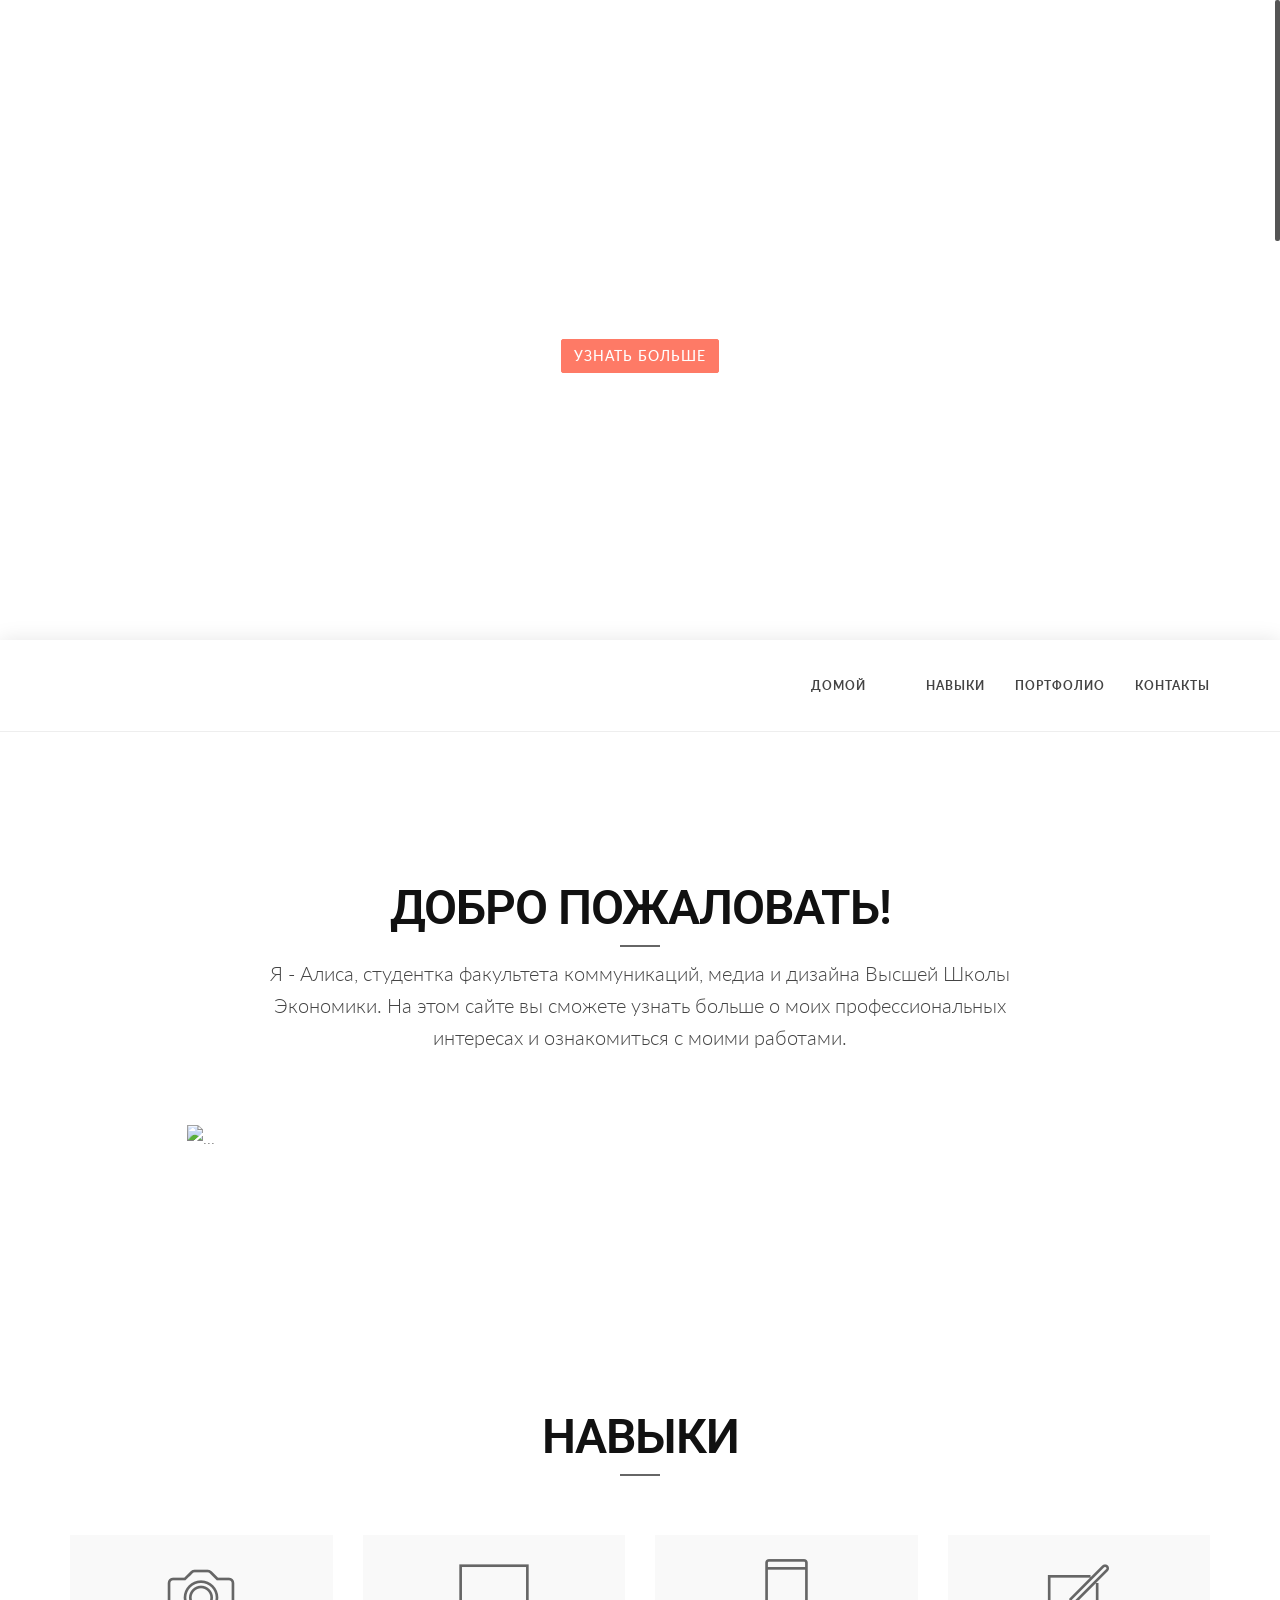
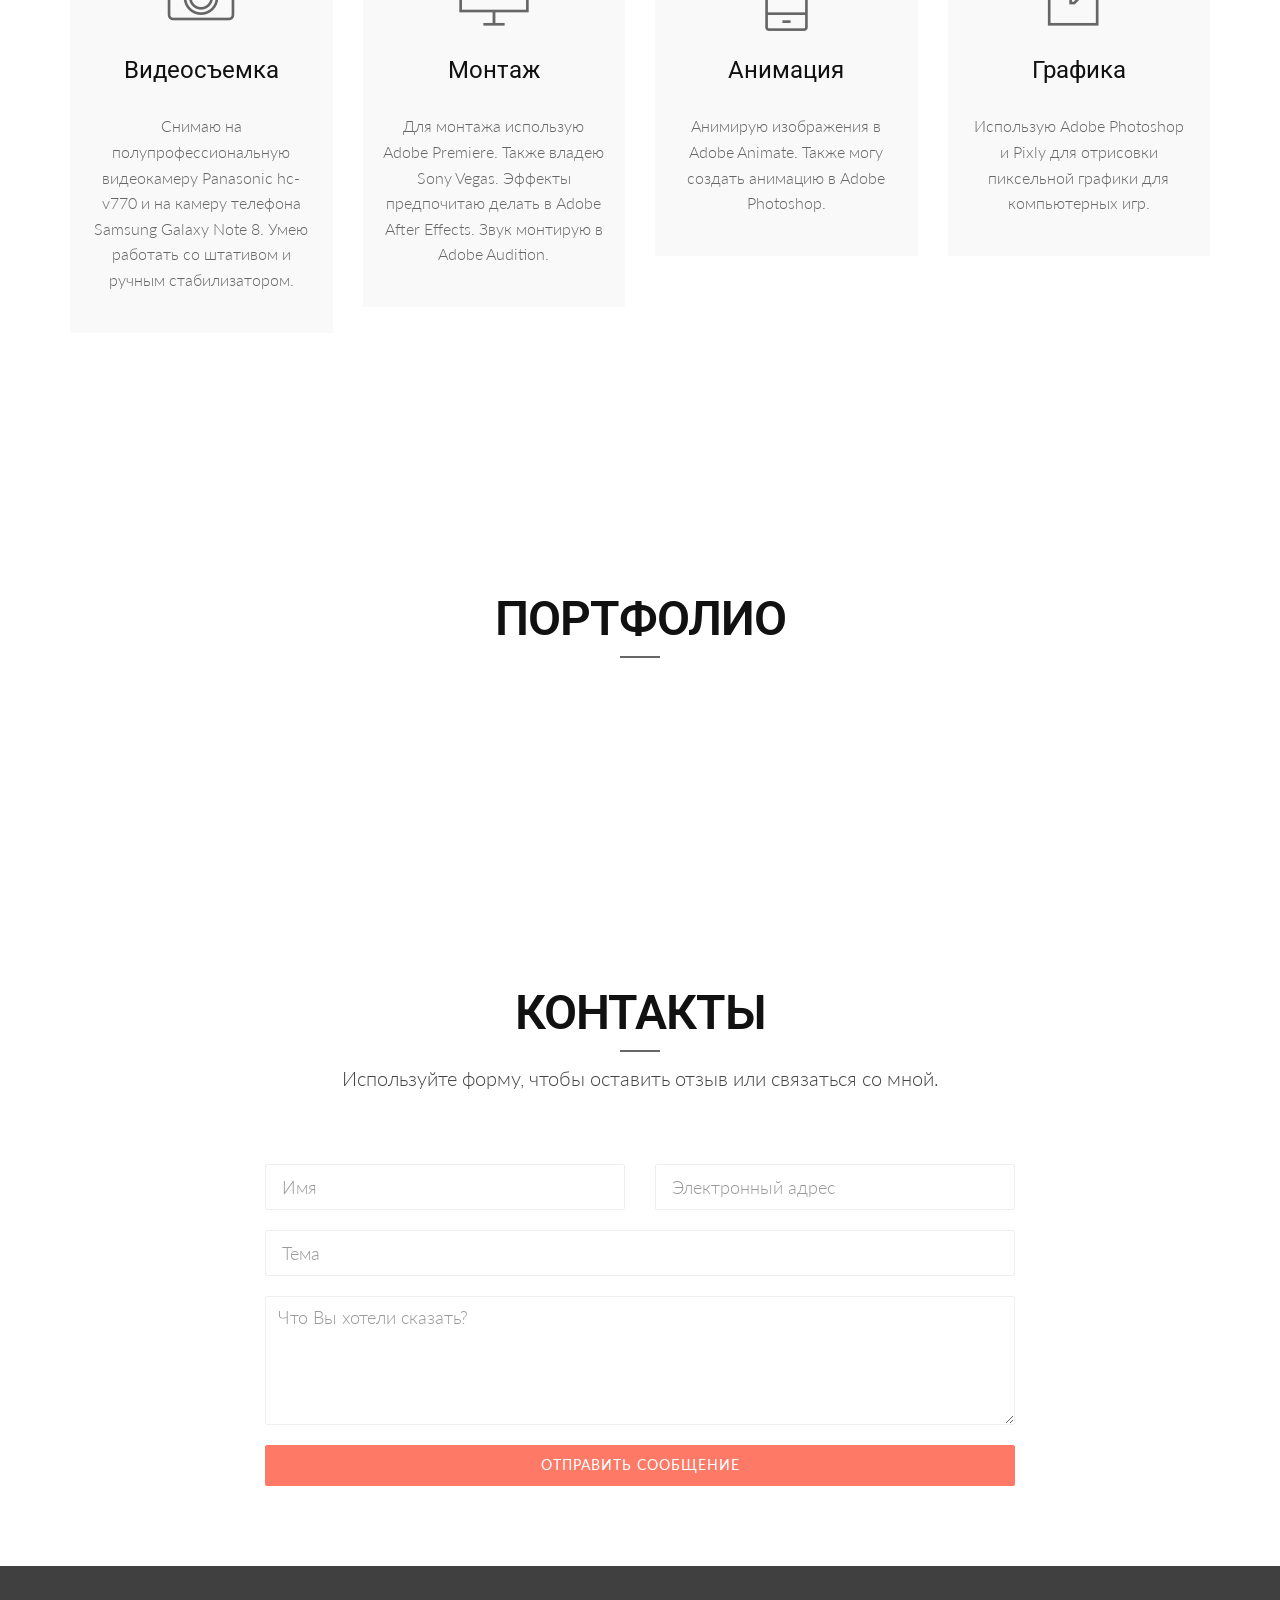
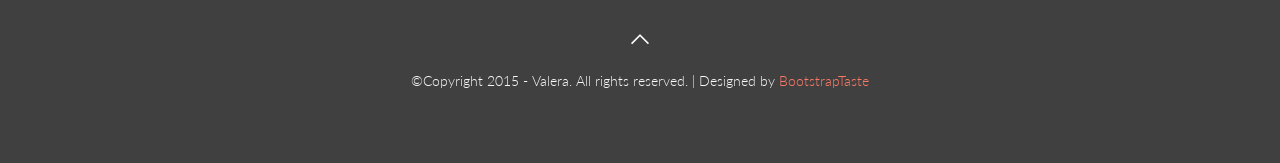
==== index.html @ 59296959 "upd7/2" ====
<!DOCTYPE html>
<html lang="en">

<head>
    <meta charset="utf-8">
    <meta name="viewport" content="width=device-width, initial-scale=1.0">
    <meta name="description" content="">
    <meta name="author" content="">

    <title>Визитка</title>

    <!-- css -->
    <link href="css/bootstrap.min.css" rel="stylesheet" type="text/css">
    <link href="font-awesome/css/font-awesome.min.css" rel="stylesheet" type="text/css" />
	<link href="css/nivo-lightbox.css" rel="stylesheet" />
	<link href="css/nivo-lightbox-theme/default/default.css" rel="stylesheet" type="text/css" />
	<link href="css/owl.carousel.css" rel="stylesheet" media="screen" />
    <link href="css/owl.theme.css" rel="stylesheet" media="screen" />
	<link href="css/flexslider.css" rel="stylesheet" />
	<link href="css/animate.css" rel="stylesheet" />
    <link href="css/style.css" rel="stylesheet">
	<link href="color/default.css" rel="stylesheet">

</head>

<body id="page-top" data-spy="scroll" data-target=".navbar-custom">

    <!-- page loader -->
    <div id="page-loader">
      <div class="loader">
        <div class="spinner">
          <div class="spinner-container con1">
            <div class="circle1"></div>
            <div class="circle2"></div>
            <div class="circle3"></div>
            <div class="circle4"></div>
          </div>
          <div class="spinner-container con2">
            <div class="circle1"></div>
            <div class="circle2"></div>
            <div class="circle3"></div>
            <div class="circle4"></div>
          </div>
          <div class="spinner-container con3">
            <div class="circle1"></div>
            <div class="circle2"></div>
            <div class="circle3"></div>
            <div class="circle4"></div>
          </div>
        </div>
      </div>
    </div>
    <!-- /page loader -->

	<!-- Section: home video -->
    <section id="intro" class="home-video text-light">
		<div class="home-video-wrapper">

		<div class="homevideo-container">
     <div id="P1" class="bg-player" style="display:block; margin: auto; background: rgba(0,0,0,0.5)" data-property="{videoURL:'http://youtu.be/lUDGs4J2K80',containment:'.homevideo-container', quality: 'hd720', showControls: false, autoPlay:true, mute:true, startAt:0, opacity:1}"></div>
		</div>
		<div class="overlay">
			<div class="text-center video-caption">
				<div class="wow bounceInDown" data-wow-offset="0" data-wow-delay="0.8s">
					<h1 class="big-heading font-light"><span id="js-rotating">Съемка видео, Монтаж и спецэффекты, Анимация, Пиксельная графика</span></h1>
				</div>
				<div class="wow bounceInUp" data-wow-offset="0" data-wow-delay="1s">
					<div class="margintop-30">
						<a href="#about" class="btn btn-skin" id="btn-scroll">Узнать больше</a>
					</div>
				</div>
			</div>
		</div>
		</div>
    </section>
	<!-- /Section: intro -->


    <!-- Navigation -->
    <div id="navigation">
        <nav class="navbar navbar-custom" role="navigation">
                              <div class="container">
                                    <div class="row">
                                          <div class="col-md-2 mob-logo">
                                                <div class="row">
                                                      <div class="site-logo">
                                                            <a href="index.html"><img width="100" src="https://psv4.userapi.com/c848224/u38265716/docs/d15/8ea36696bc97/4_Color_Logo_CB_1.png" alt="" /></a><!-- Лого не мое-->
                                                      </div>
                                                </div>
                                          </div>


                                          <div class="col-md-10 mob-menu">
                                                <div class="row">
                                                      <!-- Brand and toggle get grouped for better mobile display -->
                                          <div class="navbar-header">
                                                <button type="button" class="navbar-toggle" data-toggle="collapse" data-target="#menu">
                                                <i class="fa fa-bars"></i>
                                                </button>
                                          </div>
                                                      <!-- Collect the nav links, forms, and other content for toggling -->
                                                      <div class="collapse navbar-collapse" id="menu">
                                                            <ul class="nav navbar-nav navbar-right">
                                                                  <li class="active"><a href="#intro">Домой</a></li>
                                                                  <li><a href="#about"></a></li>
																   <li><a href="#service">Навыки</a></li>
                                                                  <li><a href="#works">Портфолио</a></li>

                                                                  <li><a href="#contact">Контакты</a></li>
																  <li class="dropdown nav-toggle">
                                                                      <!-- Доп меню, может понадобиться позже для разделов типа блога или отзывов. оставлю.
                                                                       <a href="#" class="dropdown-toggle" data-toggle="dropdown">Дальше<b class="caret"></b></a>
                                                                        <ul class="dropdown-menu">
                                                                              <li><a class="external" href="#">Sub menu</a></li>
                                                                               <li><a class="external" href="#">Sub menu</a></li> -->
                                                                        </ul>
                                                                  </li>
                                                            </ul>
                                                      </div>
                                                      <!-- /.Navbar-collapse -->
                                                </div>
                                          </div>
                                    </div>
                              </div>
                              <!-- /.container -->
                        </nav>
    </div>
    <!-- /Navigation -->

	<!-- Section: about -->
    <section id="about" class="home-section color-dark bg-white">
		<div class="container marginbot-50">
			<div class="row">
				<div class="col-lg-8 col-lg-offset-2">
					<div class="wow flipInY" data-wow-offset="0" data-wow-delay="0.4s">
					<div class="section-heading text-center">
					<h2 class="h-bold">Добро пожаловать!</h2>
					<div class="divider-header"></div>
					<p>Я - Алиса, студентка факультета коммуникаций, медиа и дизайна Высшей Школы Экономики. На этом сайте вы сможете узнать больше о моих профессиональных интересах и ознакомиться с моими работами.</p>
					</div>
					</div>
				</div>
			</div>

		</div>

		<div class="text-center">
		<div class="container">


        <div class="row">
			<div class="col-xs-6 col-sm-3 col-md-3">
				<div class="team-wrapper-big wow bounceInUp" data-wow-delay="0.8s">
                        <div class="team-wrapper-overlay">
                          <h5>Алиса Коркина</h5>
                          <p>Я - в социальных сетях.</p> <!--Пофиксить соцсети - инст, вк? -->
                          <div class="social-icons">
								<ul class="team-social">
									<li class="social-facebook"><a href="https://www.facebook.com/alyskor"><i class="fa fa-facebook"></i></a></li>
									<!-- <li class="social-twitter"><a href="#"><i class="fa fa-twitter"></i></a></li>
									<li class="social-google"><a href="#"><i class="fa fa-google-plus"></i></a></li> -->
								</ul>
                          </div>
                        </div> <!-- Фотка не по центру -->
                        <img src="https://pp.userapi.com/c845016/v845016375/f9caa/xH5eEhSjaFo.jpg" alt="..." />
                </div>
            </div>
        </div>
		</div>
		</div>
	</section>
	<!-- /Section: about -->

	<!-- Section: parallax 1 -->
	<!--<section id="parallax1" class="home-section parallax text-light" data-stellar-background-ratio="0.5">
           <div class="container">
				<div class="row">
					<div class="col-md-12">
						<div class="text-center">
						<h2 class="big-heading highlight-dark wow bounceInDown" data-wow-delay="0.2s">Талант развивается из чувства любви к делу, возможно даже, что талант — в сущности его — и есть любовь к делу, к процессу работы.</h2>
						</div>
					</div>
				</div>
            </div>
	</section>-->

	<!-- Section: services -->
    <section id="service" class="home-section color-dark bg-white">
		<div class="container marginbot-50">
			<div class="row">
				<div class="col-lg-8 col-lg-offset-2">
					<div class="wow flipInY" data-wow-offset="0" data-wow-delay="0.4s">
					<div class="section-heading text-center">
					<h2 class="h-bold">Навыки</h2>
					<div class="divider-header"></div>
  					</div>
					</div>
				</div>
			</div>

		</div>

		<div class="text-center">
		<div class="container">

        <div class="row">
          <div class="col-xs-6 col-sm-3 col-md-3">
    				<div class="wow fadeInUp" data-wow-delay="0.2s">
                    <div class="service-box">
    					<div class="service-icon">
    						<span class="pe-7s-camera pe-5x"></span>
    					</div>
    					<div class="service-desc">
    						<h5>Видеосъемка</h5>
    						<p>
    						Снимаю на полупрофессиональную видеокамеру Panasonic hc-v770 и на камеру телефона Samsung Galaxy Note 8. Умею работать со штативом и ручным стабилизатором.
    						</p>

    					</div>
                    </div>
    				</div>
                </div>
            <div class="col-xs-6 col-sm-3 col-md-3">
				<div class="wow fadeInLeft" data-wow-delay="0.2s">
                <div class="service-box">
					<div class="service-icon">
						<span class="pe-7s-monitor pe-5x"></span>
					</div>
					<div class="service-desc">
						<h5>Монтаж</h5>
						<p>
						Для монтажа использую Adobe Premiere. Также владею Sony Vegas. Эффекты предпочитаю делать в Adobe After Effects. Звук монтирую в Adobe Audition.
						</p>
					</div>
                </div>
				</div>
            </div>
            <div class="col-xs-6 col-sm-3 col-md-3">
      				<div class="wow fadeInRight" data-wow-delay="0.2s">
                      <div class="service-box">
      					<div class="service-icon">
      						<span class="pe-7s-phone pe-5x"></span>
      					</div>
      					<div class="service-desc">
      						<h5>Анимация</h5>
      						<p>
      						Анимирую изображения в Adobe Animate. Также могу создать анимацию в Adobe Photoshop.
      						</p>
      					</div>
                      </div>
      				</div>
                  </div>
						<div class="col-xs-6 col-sm-3 col-md-3">
				<div class="wow fadeInUp" data-wow-delay="0.2s">
                <div class="service-box">
					<div class="service-icon">
						<span class="pe-7s-note pe-5x"></span>
					</div>
					<div class="service-desc">
						<h5>Графика</h5>
						<p>
						Использую Adobe Photoshop и Pixly для отрисовки пиксельной графики для компьютерных игр.
						</p>
					</div>
                </div>
				</div>
            </div>
        </div>
		</div>
		</div>
	</section>
	<!-- /Section: services -->

	<!-- Section: parallax 2 мб вставить сюда что-то позже -->


	<!-- Section: works -->
    <section id="works" class="home-section color-dark text-center bg-white">
		<div class="container marginbot-50">
			<div class="row">
				<div class="col-lg-8 col-lg-offset-2">
					<div class="wow flipInY" data-wow-offset="0" data-wow-delay="0.4s">
					<div class="section-heading text-center">
					<h2 class="h-bold">Портфолио</h2>
					<div class="divider-header"></div>
					<p></p>

          <!-- 1. Link to jQuery (1.8 or later), -->
          <script src="http://ajax.googleapis.com/ajax/libs/jquery/1.11.1/jquery.min.js"></script> <!-- 33 KB -->

          <!-- fotorama.css & fotorama.js. -->
          <link  href="http://cdnjs.cloudflare.com/ajax/libs/fotorama/4.6.4/fotorama.css" rel="stylesheet"> <!-- 3 KB -->
          <script src="http://cdnjs.cloudflare.com/ajax/libs/fotorama/4.6.4/fotorama.js"></script> <!-- 16 KB -->

          <!-- 2. Add images to <div class="fotorama"></div>. -->
          <div class="fotorama">
            <a href="https://youtu.be/UxPpxDxh7RY">
              <a href="https://youtu.be/HlWvCeTSdu4">
          </div>

					</div>
					</div>
				</div>
			</div>

		</div>

		<!--<div class="container">
			<div class="row">
                <div class="col-sm-12 col-md-12 col-lg-12" >
					<div class="wow bounceInUp" data-wow-delay="0.4s">
                    <div id="owl-works" class="owl-carousel">
                        <div class="item"><a href="img/works/1.jpg" title="This is an image title" data-lightbox-gallery="gallery1" data-lightbox-hidpi="img/works/1@2x.jpg"><img src="img/works/1.jpg" class="img-responsive" alt="img"></a></div>
                        <div class="item"><a href="img/works/2.jpg" title="This is an image title" data-lightbox-gallery="gallery1" data-lightbox-hidpi="img/works/2@2x.jpg"><img src="img/works/2.jpg" class="img-responsive " alt="img"></a></div>
                        <div class="item"><a href="img/works/3.jpg" title="This is an image title" data-lightbox-gallery="gallery1" data-lightbox-hidpi="img/works/3@2x.jpg"><img src="img/works/3.jpg" class="img-responsive " alt="img"></a></div>
                        <div class="item"><a href="img/works/4.jpg" title="This is an image title" data-lightbox-gallery="gallery1" data-lightbox-hidpi="img/works/4@2x.jpg"><img src="img/works/4.jpg" class="img-responsive " alt="img"></a></div>
                        <div class="item"><a href="img/works/5.jpg" title="This is an image title" data-lightbox-gallery="gallery1" data-lightbox-hidpi="img/works/5@2x.jpg"><img src="img/works/5.jpg" class="img-responsive " alt="img"></a></div>
                        <div class="item"><a href="img/works/6.jpg" title="This is an image title" data-lightbox-gallery="gallery1" data-lightbox-hidpi="img/works/6@2x.jpg"><img src="img/works/6.jpg" class="img-responsive " alt="img"></a></div>
                        <div class="item"><a href="img/works/7.jpg" title="This is an image title" data-lightbox-gallery="gallery1" data-lightbox-hidpi="img/works/7@2x.jpg"><img src="img/works/7.jpg" class="img-responsive " alt="img"></a></div>
                        <div class="item"><a href="img/works/8.jpg" title="This is an image title" data-lightbox-gallery="gallery1" data-lightbox-hidpi="img/works/8@2x.jpg"><img src="img/works/8.jpg" class="img-responsive " alt="img"></a></div>
                    </div>
					</div>
                </div>
            </div>
		</div>-->

	</section>
	<!-- /Section: works -->

	<!-- Section: parallax 3 -->


	<!-- Section: contact -->
    <section id="contact" class="home-section nopadd-bot color-dark bg-white text-center">
		<div class="container marginbot-50">
			<div class="row">
				<div class="col-lg-8 col-lg-offset-2">
					<div class="wow flipInY" data-wow-offset="0" data-wow-delay="0.4s">
					<div class="section-heading text-center">
					<h2 class="h-bold">Контакты</h2>
					<div class="divider-header"></div>
					<p>Используйте форму, чтобы оставить отзыв или связаться со мной.</p>
					</div>
					</div>
				</div>
			</div>

		</div>

		<div class="container">

			<div class="row marginbot-80">
				<div class="col-md-8 col-md-offset-2">
						<form id="contact-form" class="wow bounceInUp" data-wow-offset="10" data-wow-delay="0.2s">
						<div class="row marginbot-20">
							<div class="col-md-6 xs-marginbot-20">
								<input type="text" class="form-control input-lg" id="name" placeholder="Имя" required="required" />
							</div>
							<div class="col-md-6">
								<input type="email" class="form-control input-lg" id="email" placeholder="Электронный адрес" required="required" />
							</div>
						</div>
						<div class="row">
							<div class="col-md-12">
								<div class="form-group">
										<input type="text" class="form-control input-lg" id="subject" placeholder="Тема" required="required" />
								</div>
								<div class="form-group">
									<textarea name="message" id="message" class="form-control" rows="4" cols="25" required="required"
										placeholder="Что Вы хотели сказать?"></textarea>
								</div>
								<button type="submit" class="btn btn-skin btn-lg btn-block" id="btnContactUs">
									Отправить сообщение</button>
							</div>
						</div>
						</form>
				</div>
			</div>


		</div>
	</section>
	<!-- /Section: contact -->


	<footer>
		<div class="container">
			<div class="row">
				<div class="col-md-6 col-md-offset-3">

					<div class="text-center">
						<a href="#intro" class="totop"><i class="pe-7s-angle-up pe-3x"></i></a>


						<p>&copy;Copyright 2015 - Valera. All rights reserved.  | Designed by <a href="http://bootstraptaste.com">BootstrapTaste</a></p>
                        <!--
                            All links in the footer should remain intact.
                            Licenseing information is available at: http://bootstraptaste.com/license/
                            You can buy this theme without footer links online at: http://bootstraptaste.com/buy/?theme=Valera
                        -->
					</div>
				</div>
			</div>
		</div>
	</footer>

    <!-- Core JavaScript Files -->
    <script src="js/jquery.min.js"></script>
    <script src="js/bootstrap.min.js"></script>
	<script src="http://maps.google.com/maps/api/js?sensor=false"></script>
	<script src="js/jquery.sticky.js"></script>
	<script src="js/slippry.min.js"></script>
	<script src="js/jquery.flexslider-min.js"></script>
	<script src="js/morphext.min.js"></script>
	<script src="js/gmap.js"></script>
	<script src="js/jquery.mb.YTPlayer.js"></script>
    <script src="js/jquery.easing.min.js"></script>
	<script src="js/jquery.scrollTo.js"></script>
	<script src="js/jquery.appear.js"></script>
	<script src="js/stellar.js"></script>
	<script src="js/wow.min.js"></script>
	<script src="js/owl.carousel.min.js"></script>
	<script src="js/nivo-lightbox.min.js"></script>
	<script src="js/jquery.nicescroll.min.js"></script>
    <script src="js/custom.js"></script>
</body>

</html>
---- css/nivo-lightbox-theme/default/default.css ----
/*
 * Nivo Lightbox Default Theme v1.0
 * http://dev7studios.com/nivo-lightbox
 *
 * Copyright 2013, Dev7studios
 * Free to use and abuse under the MIT license.
 * http://www.opensource.org/licenses/mit-license.php
 */
 
.nivo-lightbox-theme-default.nivo-lightbox-overlay { 
	background: #666;
	background: rgba(0,0,0,0.6); 
}
.nivo-lightbox-theme-default .nivo-lightbox-content.nivo-lightbox-loading { background: url(loading.gif) no-repeat 50% 50%; }

.nivo-lightbox-theme-default .nivo-lightbox-nav {
	top: 10%;
	width: 8%;
	height: 80%;
	text-indent: -9999px;
	background-repeat: no-repeat;
	background-position: 50% 50%;
	opacity: 0.5;
}
.nivo-lightbox-theme-default .nivo-lightbox-nav:hover { 
	opacity: 1; 
	background-color: rgba(0,0,0,0.5);
}
.nivo-lightbox-theme-default .nivo-lightbox-prev { 
	background-image: url(prev.png); 
	border-radius: 0 3px 3px 0;
}
.nivo-lightbox-theme-default .nivo-lightbox-next { 
	background-image: url(next.png); 
	border-radius: 3px 0 0 3px;
}

.nivo-lightbox-theme-default .nivo-lightbox-close {
	display: block;
	background: url(close.png) no-repeat 5px 5px;
	width: 16px;
	height: 16px;
	text-indent: -9999px;
	padding: 5px;
	opacity: 0.5;
}
.nivo-lightbox-theme-default .nivo-lightbox-close:hover { opacity: 1; }

.nivo-lightbox-theme-default .nivo-lightbox-title-wrap { bottom: -7%; }
.nivo-lightbox-theme-default .nivo-lightbox-title {
	font: 14px/20px 'Helvetica Neue', Helvetica, Arial, sans-serif;
	font-style: normal;
	font-weight: normal;
	background: #000;
	color: #fff;
	padding: 7px 15px;
	border-radius: 30px;
}

.nivo-lightbox-theme-default .nivo-lightbox-image img {
	background: #fff;
	-webkit-box-shadow: 0px 1px 1px rgba(0,0,0,0.4);
	   -moz-box-shadow: 0px 1px 1px rgba(0,0,0,0.4);
	        box-shadow: 0px 1px 1px rgba(0,0,0,0.4);
}
.nivo-lightbox-theme-default .nivo-lightbox-ajax,
.nivo-lightbox-theme-default .nivo-lightbox-inline {
	background: #fff;
	padding: 40px;
	-webkit-box-shadow: 0px 1px 1px rgba(0,0,0,0.4);
	   -moz-box-shadow: 0px 1px 1px rgba(0,0,0,0.4);
	        box-shadow: 0px 1px 1px rgba(0,0,0,0.4);
}

@media (-webkit-min-device-pixel-ratio: 1.3),
       (-o-min-device-pixel-ratio: 2.6/2),
       (min--moz-device-pixel-ratio: 1.3),
       (min-device-pixel-ratio: 1.3),
       (min-resolution: 1.3dppx) {

	.nivo-lightbox-theme-default .nivo-lightbox-content.nivo-lightbox-loading { 
		background-image: url(loading@2x.gif); 
		background-size: 32px 32px;
	}
	.nivo-lightbox-theme-default .nivo-lightbox-prev { 
		background-image: url(prev@2x.png); 
		background-size: 48px 48px;
	}
	.nivo-lightbox-theme-default .nivo-lightbox-next { 
		background-image: url(next@2x.png); 
		background-size: 48px 48px;
	}
	.nivo-lightbox-theme-default .nivo-lightbox-close { 
		background-image: url(close@2x.png); 
		background-size: 16px 16px;
	}
	
}
---- css/style.css ----
/*
 Valera Bootstrap theme by BootstrapTaste.com
 Theme URI: http://bootstraptaste.com/valera-free-bootstrap-theme/
 Author: BootstrapTaste
 Author URI: http://bootstraptaste.com
 */

/* ==== Google font ==== */
@import url(http://fonts.googleapis.com/css?family=Roboto:400,300,700,900);
@import url('http://fonts.googleapis.com/css?family=Lato:100,300,400,700,900,100italic,300italic,400italic,700italic,900italic');
/* --- pe-icon-7-stroke --- */
@import url('pe-icon-7-stroke.css');
@import url('helper.css');


body {
    width: 100%;
    height: 100%;
    font-family: 'Lato',sans-serif;
	font-weight: 300;
    color: #666;
    background-color: #fff;
	font-size: 16px;
    line-height: 1.6em;
}

html {
    width: 100%;
    height: 100%;
}

h1 {
	font-size: 38px;
}
h2 {
	font-size: 36px;
}
h3 {
	font-size: 32px;
}
h4 {
	font-size: 28px;
}
h5 {
	font-size: 24px;
}
h6 {
	font-size: 20px;
}

h1,
h2,
h3,
h4,
h5,
h6 {
    margin: 0 0 30px;
    font-family: 'Roboto', sans-serif;
    font-weight: 400;
	color: #111;
}

h1.h-xlight,h2.h-xlight,h3.h-xlight ,h4.h-xlight ,h5.h-xlight ,h6.h-xlight  {
	font-weight: 200;
}

h1.h-light,h2.h-light,h3.h-light ,h4.h-light ,h5.h-light ,h6.h-light  {
	font-weight: 300;
}

h1.h-bold,h2.h-bold,h3.h-bold ,h4.h-bold ,h5.h-bold ,h6.h-bold  {
	font-weight: 600;
}

h1.font-light,h2.font-light,h3.font-light,h4.font-light,h5.font-light,h6.font-light {
	color: #fff;
}

.big-heading {
	font-size: 48px;
	font-weight: 700;
}

p {
    margin: 0 0 20px;

}

p.lead {
	font-weight: 600;
}

.highlight-light {
	background-color: rgba(255,255,255,.5);
	padding: 20px;
	display: inline-block;
	color: #111;
}

.highlight-dark {
	background-color: rgba(0,0,0,.5);
	padding: 20px;
	display: inline-block;
	color: #fff;
}

.highlight-color {
	padding: 20px;
	display: inline-block;
}

a {
    color: #666;
    -webkit-transition: all .2s ease-in-out;
    -moz-transition: all .2s ease-in-out;
    transition: all .2s ease-in-out;
}

a:hover,
a:focus {
    text-decoration: none;
}

blockquote {
  padding: 10px 20px;
  margin: 0 0 20px;
  font-size: 24px;
	line-height: 1.5em;
  font-weight: 300;
  color: #999;
}

blockquote.bg-light {
	background-color: rgba(255,255,255,.8);
	padding: 20px;
	color: #222;
}

blockquote.bg-dark {
	background-color: rgba(0,0,0,.8);
	padding: 20px;
}

blockquote strong {
  font-weight: 700;
}




.light {
    font-weight: 400;
}



/* ------- Navigation ------------ */
#navigation {
	background: #fff;
	z-index: 9999;
	width:100%;
    box-sizing:border-box;
	border-bottom: 1px solid #eee;
	box-shadow:0px 0px 20px rgba(0, 0, 0, 0.1);
}


.navbar {
    margin-bottom: 0;
}

.navbar-brand {
    font-weight: 700;
}
.navbar-brand {
  height: 40px;
  padding: 5px 15px;
  font-size: 18px;
  line-height: 1em;
}

.navbar-brand:focus {
    outline: 0;
}

.nav.navbar-nav {
    background-color: rgba(255,255,255,.6);
}

.navbar-custom.top-nav-collapse .nav.navbar-nav {
    background-color: rgba(0,0,0,0);
}


.navbar-custom ul.nav li a {
	font-size: 12px;
	letter-spacing: 1px;
    color: #444;
	text-transform: uppercase;
	font-weight: 700;
}

.navbar-custom.top-nav-collapse ul.nav li a {
	    -webkit-transition: all .2s ease-in-out;
    -moz-transition: all .2s ease-in-out;
    transition: all .2s ease-in-out;
	color: #fff;
}

.navbar-custom ul.nav ul.dropdown-menu {
	  border-radius: 0;
	margin-top: 21px;
	border-top: none;
}

.navbar-custom ul.nav li a:hover ul.dropdown-menu {
	    -webkit-transition: all .2s ease-in-out;
    -moz-transition: all .2s ease-in-out;
    transition: all .2s ease-in-out;
}


.navbar-custom ul.nav ul.dropdown-menu li {
	border-bottom: 1px solid #f5f5f5;

}

.navbar-custom ul.nav ul.dropdown-menu li:last-child{
	border-bottom: none;
}

.navbar-custom ul.nav ul.dropdown-menu li a {
	padding: 10px 20px;
}

.navbar-custom ul.nav ul.dropdown-menu li a:hover {
	background: #fefefe;
}

.navbar-custom.top-nav-collapse ul.nav ul.dropdown-menu li a {
	color: #666;
}

.navbar-custom .nav li a {
    -webkit-transition: background .3s ease-in-out;
    -moz-transition: background .3s ease-in-out;
    transition: background .3s ease-in-out;
}

.navbar-custom .nav li a:hover,
.navbar-custom .nav li a:focus,
.navbar-custom .nav li.active {
    outline: 0;
    background-color: rgba(255,255,255,.2);
}
.navbar-custom .nav li a:hover,
.navbar-custom .nav li a:focus,
.navbar-custom .nav li.active {
    outline: 0;
    background-color: rgba(255,255,255,.2);
}

.navbar-toggle {
    padding: 4px 6px;
    font-size: 14px;
    color: #fff;
}

.navbar-toggle:focus,
.navbar-toggle:active {
    outline: 0;
}


/* loader */
#page-loader {
	position: fixed;
	top: 0;
	left: 0;
	height: 100%;
	width: 100%;
	background: #fff;
	z-index: 9999;
}
#page-loader img {
	margin: 100px auto;
	display: block;
}

.loader {
	text-align: center;
	margin: auto;
	position: absolute;
	top: 0;
	bottom: 0;
	left: 0;
	right: 0;
	height: 40px;
}
.loader { text-align: center; margin: auto; position: absolute; top: 0; bottom: 0; left: 0; right: 0; height: 40px; }
.loader span { display: block; font: 14px "Roboto", sans-serif; text-transform: uppercase; margin-bottom: 20px; }

.spinner { margin: 0 auto; width: 40px; height: 40px; position: relative; }

.con1 > div, .con2 > div, .con3 > div { width: 7px; height: 7px; background-color: #191919; border-radius: 100%; position: absolute; -webkit-animation: bouncedelay 1.2s infinite ease-in-out; animation: bouncedelay 1.2s infinite ease-in-out; /* Prevent first frame from flickering when animation starts */ -webkit-animation-fill-mode: both; animation-fill-mode: both; }

.spinner .spinner-container { position: absolute; width: 100%; height: 100%; }

.con2 { -webkit-transform: rotateZ(45deg); transform: rotateZ(45deg); }

.con3 { -webkit-transform: rotateZ(90deg); transform: rotateZ(90deg); }

.circle1 { top: 0; left: 0; }

.circle2 { top: 0; right: 0; }

.circle3 { right: 0; bottom: 0; }

.circle4 { left: 0; bottom: 0; }

.con2 .circle1 { -webkit-animation-delay: -1.1s; animation-delay: -1.1s; }

.con3 .circle1 { -webkit-animation-delay: -1.0s; animation-delay: -1.0s; }

.con1 .circle2 { -webkit-animation-delay: -0.9s; animation-delay: -0.9s; }

.con2 .circle2 { -webkit-animation-delay: -0.8s; animation-delay: -0.8s; }

.con3 .circle2 { -webkit-animation-delay: -0.7s; animation-delay: -0.7s; }

.con1 .circle3 { -webkit-animation-delay: -0.6s; animation-delay: -0.6s; }

.con2 .circle3 { -webkit-animation-delay: -0.5s; animation-delay: -0.5s; }

.con3 .circle3 { -webkit-animation-delay: -0.4s; animation-delay: -0.4s; }

.con1 .circle4 { -webkit-animation-delay: -0.3s; animation-delay: -0.3s; }

.con2 .circle4 { -webkit-animation-delay: -0.2s; animation-delay: -0.2s; }

.con3 .circle4 { -webkit-animation-delay: -0.1s; animation-delay: -0.1s; }

@-webkit-keyframes bouncedelay { 0%, 80%, 100% { -webkit-transform: scale(0); }
  40% { -webkit-transform: scale(1); } }

@keyframes bouncedelay { 0%, 80%, 100% { transform: scale(0); -webkit-transform: scale(0); }
  40% { transform: scale(1); -webkit-transform: scale(1); } }

@keyframes boxSpin{
  0%{
    transform: translate(-10px, 0px);
  }
  25%{
    transform: translate(10px, 10px);
  }
  50%{
    transform: translate(10px, -10px);
  }
  75%{
    transform: translate(-10px, -10px);
  }
  100%{
    transform: translate(-10px, 10px);
  }
}


@keyframes shadowSpin{
  0%{
    box-shadow: 10px -10px #39CCCC, -10px 10px #FFDC00;
  }
  25%{
    box-shadow: 10px 10px #39CCCC, -10px -10px #FFDC00;
  }
  50%{
    box-shadow: -10px 10px #39CCCC, 10px -10px #FFDC00;
  }
  75%{
    box-shadow: -10px -10px #39CCCC, 10px 10px #FFDC00;
  }
  100%{
    box-shadow: 10px -10px #39CCCC, -10px 10px #FFDC00;
  }
}

#load {
	z-index: 9999;
  background-color: #FF4136;
  opacity: 0.75;
  width: 10px;
  height: 10px;
  position: absolute;
  top: 50%;
  margin: -5px auto 0 auto;
  left: 0;
  right: 0;
  border-radius: 0px;
  border: 5px solid #FF4136;
  box-shadow: 10px 0px #39CCCC, 10px 0px #01FF70;
  animation: shadowSpin 1s ease-in-out infinite;
}

/* misc */
hr {
  margin-top: 10px;
}

hr.bold {
  border-top: 3px solid #eee;
}

.divider-header {
	display: block;
	width: 40px;
	height: 2px;
	margin: 0 auto;
	margin-bottom: 10px;
}

.divider-short {
	display: block;
	width: 60px;
	height: 5px;
	margin: 0 auto;
	margin-bottom: 10px;
}

/* margins */
.marginbot-0{margin-bottom:0 !important;}
.marginbot-10{margin-bottom:10px !important;}
.marginbot-20{margin-bottom:20px !important;}
.marginbot-30{margin-bottom:30px !important;}
.marginbot-40{margin-bottom:40px !important;}
.marginbot-50{margin-bottom:50px !important;}
.marginbot-60{margin-bottom:60px !important;}
.marginbot-70{margin-bottom:70px !important;}
.marginbot-80{margin-bottom:80px !important;}
.marginbot-90{margin-bottom:90px !important;}
.marginbot-100{margin-bottom:100px !important;}

.margintop-0{margin-top:0 !important;}
.margintop-10{margin-top:10px !important;}
.margintop-20{margin-top:20px !important;}
.margintop-30{margin-top:30px !important;}
.margintop-40{margin-top:40px !important;}
.margintop-45{margin-top:45px !important;}
.margintop-50{margin-top:50px !important;}

/* ===========================
--- General sections
============================ */

.home-section {
    padding-top: 150px;
    padding-bottom: 110px;
	display:block;
    position:relative;
    z-index:120;
}

.inner-section {
    padding-top: 110px;
    padding-bottom: 110px;
}


.home-section.nopadd-bot {
    padding-bottom: 0;
}


.section-heading h2 {
	font-size: 48px;
	letter-spacing: -1px;
	text-transform: uppercase;
	margin-bottom: 10px;
}

.section-heading p {
	font-weight: 300;
	font-size: 20px;
	line-height: 1.6em;
}

.color-dark .section-heading h2 {
	color: #111;
}
.color-dark .section-heading p {
	color: #444;
}

.color-dark .divider-short {
	background: #666;
}
.color-dark .divider-header {
	background: #666;
}

.color-light .divider-short {
	background: #666;
}
.color-light .divider-header {
	background: #666;
}


.color-light .section-heading h2 {
	color: #fff;
}
.color-light .section-heading p {
	color: #fefefe;
}

.color-light blockquote,.color-light p {
	color: #fefefe;
}

/* --- section bg var --- */

.bg-white {
	background: #fff;
}

.bg-gray {
	background: #f9f9f9;
}


.bg-dark {
	background: #404040;
}

/* --- section color var --- */

.text-light {
	color: #fff;
}



/* ===========================
--- Intro
============================ */

.intro {
	width:100%;
	position:relative;
	padding:0;
}
.intro-inner {
	width:100%;
	position:relative;
	padding:120px 0 20px;
}

.brand-heading {
    font-size: 40px;
}

.intro-text {
    font-size: 18px;
}


/* ====  slider ==== */
.sy-caption-wrap {
  position: absolute;
  bottom: 2em;
  top: 35%;
  z-index: 12;
  left: 50%;
}


.sy-caption-wrap .sy-caption {
  position: relative;
  left: -50%;
  background-color: transparent;
  color: #fff;
  text-shadow: -1px 0 1px #111;
  font-size: 46px;
  text-transform: uppercase;
  line-height: 1.1em;
  text-align: center;
  font-weight: 900;
  padding: 0;
  -webkit-border-radius: 1.2em;
  -moz-border-radius: 1.2em;
  -ms-border-radius: 1.2em;
  -o-border-radius: 1.2em;
  border-radius: 1.2em;
}
.sy-caption-wrap .sy-caption a {
	margin-top: 30px;
}
.sy-slide div a.slide-btn {

	margin-top: 30px;
}

/* ===========================
--- Intro - home video
============================ */

.morphext > span {
	display: none;
}

.morphext > .animated {
    display: inline-block;
}

#intro.home-video {
	position: relative;
	margin: 0 auto;
	text-align: center;
	height: 0;
	padding-top: 20%;
	padding-bottom: 30%;
	position: relative;
	overflow: hidden;

}
#intro.home-video .homevideo-container { height: 100%; width: 100%; position: absolute; z-index: 1; background-size: cover; }

#intro.home-video .overlay {
	position: relative;
	height: 100%;
	z-index: 2;
	padding: 20% 0;

}

#intro.home-video .home-video-wrapper {
	top: 0;
	left: 0;
	width: 100%;
	height: 100%;
	position: absolute;
}

.bs-video {
	height: 0;
	padding-top: 25px;
	padding-bottom: 67.5%;
	margin-bottom: 10px;
	position: relative;
	overflow: hidden;
}

.bs-video.widescreen {
	padding-bottom: 57.25%;
}

.bs-video.vimeo {
	padding-top: 0;
}

.bs-video embed, .bs-video iframe, .bs-video object, .bs-video video {
	top: 0;
	left: 0;
	width: 100%;
	height: 100%;
	position: absolute;
}

.video-caption h1 {
	text-transform: uppercase;
}

/* ===========================
--- About
============================ */




/* ===========================
--- Services
============================ */
.service-box {
	background: #f9f9f9;
	padding: 20px;
}

.service-icon {
	margin-bottom: 20px;
}
/*
#service{
	background-image: url(../img/img-service.jpg);
}

*/

/* ===========================
--- Team
============================ */

.team-wrapper-big, .team-wrapper-small { width: 100%; position: relative; text-align: center; }
.team-wrapper-big img, .team-wrapper-small img { width: 100%; }
.team-wrapper-big:hover .team-wrapper-overlay h5 { bottom: 70%; color: #fff; visibility: visible; }
.team-wrapper-big:hover .team-wrapper-overlay h6, .team-wrapper-small:hover .team-wrapper-overlay h6 { bottom: 60%; color: #fff; }
.team-wrapper-big:hover .team-wrapper-overlay p, .team-wrapper-small:hover .team-wrapper-overlay p { color: #eee; opacity: 1; -webkit-transition: opacity 0.4s; -webkit-transition-delay: 0.2s; -moz-transition: opacity 0.4s 0.2s; -o-transition: opacity 0.4s 0.2s; transition: opacity 0.4s 0.2s; }
.team-wrapper-big:hover .team-wrapper-overlay .social-icons, .team-wrapper-small:hover .team-wrapper-overlay .social-icons { opacity: 1; -webkit-transition: opacity 0.4s; -webkit-transition-delay: 0.4s; -moz-transition: opacity 0.4s 0.4s; -o-transition: opacity 0.4s 0.4s; transition: opacity 0.4s 0.4s; }

.team-wrapper-small:hover .team-wrapper-overlay .social-icons { -webkit-transition: opacity 0.4s; -webkit-transition-delay: 0.2s; -moz-transition: opacity 0.4s 0.2s; -o-transition: opacity 0.4s 0.2s; transition: opacity 0.4s 0.2s; }

.team-wrapper-overlay { position: absolute; height: 100%; width: 100%; -webkit-transition: background 0.3s; -moz-transition: background 0.3s; -o-transition: background 0.3s; transition: background 0.3s; }
.team-wrapper-overlay h5 { visibility: hidden; position: absolute; width: 100%; margin: 15px 0; -webkit-transition: bottom 0.3s; -moz-transition: bottom 0.3s; -o-transition: bottom 0.3s; transition: bottom 0.3s; }
.team-wrapper-overlay h6 { bottom: -40px; }
.team-wrapper-overlay p { color: #eee; position: absolute; width: 100%; top: 35%; padding: 0 20px; opacity: 0;
-webkit-transition: opacity 0.1s; -webkit-transition-delay: 0s; -moz-transition: opacity 0.1s 0s; -o-transition: opacity 0.1s 0s; transition: opacity 0.1s 0s; }
.team-wrapper-overlay .social-icons { position: absolute; bottom: 20px; width: 100%; opacity: 0; -webkit-transition: opacity 0.1s; -webkit-transition-delay: 0s; -moz-transition: opacity 0.1s 0s; -o-transition: opacity 0.1s 0s; transition: opacity 0.1s 0s; -webkit-backface-visibility: hidden; padding: 0 20px; }
.team-wrapper-overlay .social-icons a { color: #fff; }

.team-social {
	margin-left: 0;
	padding-left: 0;

}

.team-social {
	text-align: center;
}

.team-social li{
    display: inline-block;
	margin:0 !important;
	padding:0;
}


.team-social a{
	margin:0;
	padding:0;
    display: block;
	width: 40px;
    height: 40px;
    line-height: 40px;
    text-align: center;
    background: #3bbec0;
	color: #fff;
    -webkit-transition: background .3s ease-in-out;
    transition: background .3s ease-in-out;
}
.team-social a i{
	text-align: center;
	margin:0;
	padding:0;
}
.team-social .social-facebook a{background: #3873ae;}
.team-social .social-twitter a{background: #62c6f8;}
.team-social .social-dribbble a{background: #d74980;}
.team-social .social-deviantart a{background: #8da356;}
.team-social .social-google a{background: #000;}
.team-social .social-vimeo a{background: #51a6d3;}
.team-social .social-facebook a:hover{background: #4893ce;}
.team-social .social-twitter a:hover{background: #82e6ff;}
.team-social .social-dribbble a:hover{background: #f769a0;}
.team-social .social-deviantart a:hover{background: #adc376;}
.team-social .social-google a:hover{background: #333;}
.team-social .social-vimeo a:hover{background: #71c6f3;}

/* stats */
.stats .icon {
	margin: 0 0 20px 0;
}

.stats strong.number {
	font-size: 38px;
}

.stats span.text {
	font-weight: 700;
	font-size: 24px;
}


/* ===========================
--- Works
============================ */

#owl-works {

}

.item {
    margin: 10px;
}

.item img {
    display: block;
    width: 100%;
    height: auto;
}

/* ===========================
--- Contact
============================ */


.form-group {
  margin-bottom: 20px;
}

form#contact-form .form-group label {
	text-align: left !important;
	display: block;
	text-transform: uppercase;
	font-size: 16px;
}
form#contact-form input,form#contact-form select,form#contact-form textarea {
	font-size: 18px;
	line-height: 1.6em;
	border: 1px solid #eee;
  -webkit-box-shadow: none;
          box-shadow:  none;
	border-radius: 2px;
}

.btn-lg,
.btn-group-lg > .btn {
  border-radius: 2px;
}

form#contact-form input:focus,form#contact-form select:focus,form#contact-form textarea:focus {
  -webkit-box-shadow: 0 1px 2px rgba(0, 0, 0, .05);
          box-shadow: 0 1px 2px rgba(0, 0, 0, .05);
}
.input-group-addon {
  background-color: #fefefe;
  border: 1px solid #eee;
}

.widget-contact {
	text-align: left;
}



/* ===========================
--- Bottom
============================ */

.boxcol-25 {
	width: 100%;
}

.box-social {
	list-style: none;
}

.box-social li {
	width: 25%;
	float: left;
}


.box-social .social-facebook a {
	display: block;
	background: #3873ae;
}


/* ===========================
--- Inner pages
============================ */

ul.page-breadcrumb {
	list-style: none;
	margin-left:0;
	padding-left:0;
}
ul.page-breadcrumb li {
	margin:0 5px;
	display: inline-block;
}

/* --- inner featured bg --- */

.intro-inner.featured.page-blog {
	background-image: url(../img/dummy/bg-blog.jpg);
	background-position: bottom center;
	background-repeat: no-repeat;
}

.intro-inner.featured.page-icons {
	background-image: url(../img/dummy/bg-page-icons.jpg);
	background-position: bottom center;
	background-repeat: no-repeat;
}

.intro-inner.featured .section-heading h2 {
	margin-bottom: 20px;
	line-height: 1em;
}

/* --- Blog --- */
#content.blog article h3 {
	margin-bottom: 10px;
}
#content.blog article h3 a {
	text-transform: uppercase;
}

#content article:after {
	content: "";
	display: block;
	width: 60px;
	height: 5px;
	margin: 0 auto;
	margin-top: 50px;
	margin-bottom: 50px;
	background: #111;
}
#content article:last-child:after {
	content: "";
	display: block;
	width: 60px;
	height: 5px;
	margin: 0 auto;
	margin-top: 50px;
	margin-bottom: 50px;
	background: none;
}
article h3 a {
	color: #111;
	font-weight: 900;
}

article .post-standard,article .post-gallery,article .post-video, article .post-audio,article .post-quote   {
	margin-bottom: 20px;
}
article .post-excerpt {
	margin-bottom: 20px;
}

.post-meta ul {
	list-style: none;
	padding-left:0;
}
.post-meta ul li {
	display: inline-block;
	margin-right: 10px;
	font-size: 14px;
}
.post-meta ul li i {
	color: #111;
}

/* --- slider post format --- */
.carousel-inner > .item {
  margin-left:0;
  padding-left: 0;
  width: 100%;
  height: auto;
}
.carousel-inner > .item > img,
.carousel-inner > .item > a > img {
  display: block;
  max-width: 100%;
  height: auto;
  margin-left:0;
  padding-left: 0;
}

.carousel-control {
  position: absolute;
  top: 37%;
  bottom: 0;
  left: 0;
  width: auto;
  font-size: 20px;
  color: #fff;
  text-align: center;
  text-shadow: 0 1px 2px rgba(0, 0, 0, .6);
  filter: alpha(opacity=50);
  opacity: .5;
}
.carousel-control.left,.carousel-control.right {
  background-image: none;
  filter: none;
}
.carousel-control.right {
  right: 20px;
}
.carousel-control.left {
  left: 20px;
}

/* --- video post format --- */
.bs-video {
	height: 0;
	padding-top: 25px;
	padding-bottom: 67.5%;
	margin-bottom: 10px;
	position: relative;
	overflow: hidden;
}

.bs-video.widescreen {
	padding-bottom: 57.25%;
}

.bs-video.vimeo {
	padding-top: 0;
}

.bs-video embed, .bs-video iframe, .bs-video object, .bs-video video {
	top: 0;
	left: 0;
	width: 100%;
	height: 100%;
	position: absolute;
}


/* --- comments --- */
ul.comment-list {
	list-style: none;
	padding-left: 0;
}

ul.comment-list li .comment {
	margin-bottom: 60px;
}


ul.comment-list li ul.comment-list  {
    margin-left: 110px;
}

ul.comment-meta {
	list-style: none;
	padding-left: 0;
	margin-bottom: 20px;
}

ul.comment-meta li {
	display: inline-block;
	font-size: 14px;
	font-weight: 700;
	margin-right: 10px;
}

ul.comment-meta li a {
	color: #222;
}

ul.comment-meta li.reply a {
	padding: 2px 5px;
	color: #fff;
	border-radius: 2px;
}

ul.comment-meta li.reply a:hover {
	background: #222;
	color: #fff;
}

.comment-top img {
	float: left;
	margin: 0 20px 30px 0;
}


/* --- pagination --- */
.pagination > li:first-child > a,
.pagination > li:first-child > span {
  border-top-left-radius: 2px;
  border-bottom-left-radius: 2px;
}
.pagination > li:last-child > a,
.pagination > li:last-child > span {
  border-top-right-radius: 2px;
  border-bottom-right-radius: 2px;
}


/* ==== Sidebar ==== */
.sidebar .widget h5 {
	font-size: 18px;
	font-weight: 700;
	margin-bottom: 20px;
	text-transform: uppercase;
}
.sidebar .widget {
	margin-bottom: 50px;
}

.widget ul {
	list-style: none;
	margin-left:0;
	padding-left:0;
}
.sidebar .widget ul li {
	margin-left:0;
	padding-left:0;
	margin-bottom: 10px;
}
.sidebar .widget ul li a {
	color: #666;
}


.widget.widget_categories ul li:before {
	display: inline-block;
	font-family: 'Pe-icon-7-stroke';
	speak: none;
	font-style: normal;
	font-weight: normal;
	font-variant: normal;
	text-transform: none;
	line-height: 1;

	/* Better Font Rendering =========== */
	-webkit-font-smoothing: antialiased;
	-moz-osx-font-smoothing: grayscale;
	content: "\e684";
	margin-right: 10px;
}


.widget.widget_recent_post ul li figure {
	float: left;
	margin: 0 20px 0 0;
}

.widget.widget_recent_post ul li {
	margin-bottom: 25px;
}

.widget.widget_recent_post ul li:after {
    content: ".";
    display: block;
    height: 0;
    clear: both;
    visibility: hidden;
}
.widget.widget_recent_post ul li h6 {
	margin-bottom: 10px;
}
.widget.widget_recent_post ul li span {
	font-size: 14px;
}

.widget .tagcloud a {
	padding: 4px 10px;
	color: #fff;
	display:inline-block;
	margin: 0 10px 10px 0;
	font-size: 14px;
	border-radius: 2px;
}

.widget .tagcloud a:hover {
	color: #fff;
	background: #333;
}

/* --- widget --- */

form.search-form input {
	font-size: 18px;
	line-height: 1.6em;
	border: 1px solid #eee;
  -webkit-box-shadow: none;
          box-shadow:  none;
	border-radius: 2px;
}

form.search-form input:focus {
  -webkit-box-shadow: 0 1px 2px rgba(0, 0, 0, .05);
          box-shadow: 0 1px 2px rgba(0, 0, 0, .05);
}



/* ===========================
--- Footer
============================ */

footer {
    background-color: #404040;
}

footer {
	text-align: center;
	padding: 50px 0 ;

}

footer p {
	color: #f8f8f8;
	font-size: 14px;
}

footer a.totop {
	color: #fff;
	margin-bottom: 30px;
}
footer a.totop:focus {
	outline: 0;
}



/* menu */
ul.footer-menu {
	list-style: none;
}

ul.footer-menu li {
	float: left;
	margin: 0 0 0 10px;

}

ul.footer-menu li a {
	color: #fff;
	font-size: 16px;
	border-left: 1px solid #999;
	padding-left: 9px;
	line-height: 1.1em;
}

ul.footer-menu li:first-child a {
	border-left: none;
	padding-left: 0;
}

.social-widget {
	margin-top: 20px;
	margin-bottom: 30px;
}
.social-widget ul li a:hover {
	color: #fff;
}

footer .social-widget ul.team-social li a {
	margin: 0 5px;
}

/* ==========================
Parallax
============================= */

#parallax1{
	background-image: url(../img/parallax/1.jpg);
    background-position: center;
    background-repeat: no-repeat;
    display:block;
    position:relative;
    z-index:120;
}

#parallax1:after {
	background-image: url([data-uri]);
	content: "";
	position: absolute;
	bottom: 0;
	left: 0;
	right: 0;
	top: 0;
	opacity: 0.9;
	z-index: -1;
}


#parallax2{
	background-image: url(../img/parallax/2.jpg);
    background-position: center;
    background-repeat: no-repeat;
    display:block;
    position:relative;
    z-index:120;
}

#parallax2:after  {
	background-image: url([data-uri]);
	content: "";
	position: absolute;
	bottom: 0;
	left: 0;
	right: 0;
	top: 0;
	opacity: 0.9;
	z-index: -1;
}

#parallax3{
	background-image: url(../img/parallax/3.jpg);
    background-position: center;
    background-repeat: no-repeat;
    display:block;
    position:relative;
    z-index:120;
}

#parallax3:after  {
	background-image: url([data-uri]);
	content: "";
	position: absolute;
	bottom: 0;
	left: 0;
	right: 0;
	top: 0;
	opacity: 0.9;
	z-index: -1;
}

/* === testimonial slide === */
.testimonialslide {
	margin-top:0;
	padding-top: 0;
}

.testimonialslide ul li blockquote {
	color: #fff;
	border-left: none;
}

.testimonialslide ul li h4 {
	color: #fff;
	font-weight: 900;
}
.testimonialslide ul li h4 span {
	color: #fff;
	font-weight: 400;
}

/* ===========================
--- Video bg
============================ */

#section-video {
	margin:0;
	height: 300px;
	background-attachment: fixed !important;
	background-size: cover !important;
	color: #fff;
	position: relative;
	margin: 0 auto;
	text-align: center;
}
#section-video .video-container { height: 100%; width: 100%; position: absolute; z-index: 1; background-size: cover; }

#section-video .overlay {
	position: relative;
	height: 100%;
	z-index: 2;
	padding: 60px 0;
	background-image: url([data-uri]);
}

/* video icon */
.video-icon {
	margin-top:45px;
}
.video-icon a {
	display: block;
	color: #fff;
}
.video-icon a:focus {
	outline:0;
	color: #fff;
}

.video-icon a:hover{
	color: #fff;
}
.video-icon a i.icon-circled {
	font-size: 40px;
	width: 80px;
	height: 80px;
	line-height: 80px;
	border-radius: 50%;
	background: rgba(0,0,0,.5);
}

/* ===========================
--- Elements
============================ */

/* --- tooltip --- */
.tooltip {
  font-size: 16px;
  line-height: 1.6em;
}


/* --- Pricing box --- */
.pricing-box {
	width: 100%;
	text-align: center;
}

/* ---- pricing box color ---- */
.pricing-box.white {
	background: #fff;
}

/* red */
.pricing-box.red {
	background: #c83539;
}
.pricing-box.red .pricing-header h4,.pricing-box.red .pricing-header h5 {
	color: #fff;
}
.pricing-box.red .pricing-footer {
	background: #b8262a;
}

/* --------- */
.pricing-box .pricing-header {
	padding: 30px 0 0;
}
.pricing-box .pricing-header h5.pricing-value {
	font-weight: 900;
	font-size: 60px;

}

.pricing-box .pricing-content  {
	padding: 10px 0 30px;
}
.pricing-box .pricing-content  ul{
	list-style: none;
	margin-left: 0;
	padding-left: 0;
}
.pricing-box.white .pricing-content  ul li {
	color: #222;
}

.pricing-box .pricing-footer {
	padding: 30px 0 30px;
}
.pricing-box.white .pricing-footer {
	background: #f8f8f8;
}



/* --- scroll --- */

.page-scroll .btn-circle i.animated {
    -webkit-transition-property: -webkit-transform;
    -webkit-transition-duration: 1s;
    -moz-transition-property: -moz-transform;
    -moz-transition-duration: 1s;
}

.page-scroll .btn-circle:hover i.animated {
    -webkit-animation-name: pulse;
    -moz-animation-name: pulse;
    -webkit-animation-duration: 1.5s;
    -moz-animation-duration: 1.5s;
    -webkit-animation-iteration-count: infinite;
    -moz-animation-iteration-count: infinite;
    -webkit-animation-timing-function: linear;
    -moz-animation-timing-function: linear;
}

@-webkit-keyframes pulse {
    0 {
        -webkit-transform: scale(1);
        transform: scale(1);
    }

    50% {
        -webkit-transform: scale(1.2);
        transform: scale(1.2);
    }

    100% {
        -webkit-transform: scale(1);
        transform: scale(1);
    }
}

@-moz-keyframes pulse {
    0 {
        -moz-transform: scale(1);
        transform: scale(1);
    }

    50% {
        -moz-transform: scale(1.2);
        transform: scale(1.2);
    }

    100% {
        -moz-transform: scale(1);
        transform: scale(1);
    }
}


#text {
    color: #fff;
    background: #ffcc00;
}

/* Google Map */
#map{
	position: relative;
	overflow: hidden;
	-webkit-transition: all 0.7s;
	-moz-transition: all 0.7s;
	transition: all 0.7s;
}

/* Open and Close Styles */
.close-map{
	height: 0;
}

.open-map{
	height: 500px;
}

/* Open and Close Button Styles */

#map-btn1-div {
	width: 100%;
	background: #555;
}

a.gmap-btn.btn-show {
	display: block;
}
a.gmap-btn.btn-hide {
	display: none;
}
a.gmap-btn{
	height: auto;
	color: #fff;
	text-transform: uppercase;
	text-align: center;
	position: relative;
	z-index: 2;
	cursor: pointer;
	-webkit-transition: all 0.7s;
	-moz-transition: all 0.7s;
	transition: all 0.7s;
}

a.gmap-btn:focus {
	outline: 0;
}

.close-map-button{
	padding:10px;
	opacity: 1;
}

.open-map-button{
	padding:10px;
	opacity: 0.5;
}

#map .google-map-big-button:hover{
	background:#3498db;
	color:#fff;
}

/* Google Map Div */
#map #google-map{
	height: 500px;
	display: block;
	position: absolute;
	bottom:0;
	width: 100%;
	z-index: 1;
	-webkit-transition: all 0.7s;
	-moz-transition: all 0.7s;
	transition: all 0.7s;
}

.close-map #google-map{
	opacity: 0;
}

.open-map #google-map{
	opacity: 1;
}

/* blink btn */
.blink {
  -webkit-animation-name: blink;
     -moz-animation-name: blink;
       -o-animation-name: blink;
          animation-name: blink;
  -webktit-animation-timing-function: linear;
      -moz-animation-timing-function: linear;
        -o-animation-timing-function: linear;
           animation-timing-function: linear;
  -webkit-animation-duration: 2s;
     -moz-animation-duration: 2s;
       -o-animation-duration: 2s;
          animation-duration: 2s;
}

.blink-infinite {
  -webkit-animation-iteration-count: infinite;
     -moz-animation-iteration-count: infinite;
       -o-animation-iteration-count: infinite;
          animation-iteration-count: infinite;
}

.blink-5 {
  -webkit-animation-iteration-count: 5;
     -moz-animation-iteration-count: 5;
       -o-animation-iteration-count: 5;
          animation-iteration-count: 5;
}

.blink-furiously {
  -webkit-animation-duration: 0.3s;
     -moz-animation-duration: 0.3s;
       -o-animation-duration: 0.3s;
          animation-duration: 0.3s;
}

@-webkit-keyframes blink {
  50% {
    opacity: 0;
  }
}
@-moz-keyframes blink {
  50% {
    opacity: 0;
  }
}
@-o-keyframes blink {
  50% {
    opacity: 0;
  }
}
@keyframes blink {
  50% {
    opacity: 0;
  }
}


/* --- demo icons --- */

#demoicon [class^="pe-7s-"], #demoicon [class*=" pe-7s-"] {
	font-size: 40px;
}

.font-icon-code {
	display: none;
}

.font-icon-detail span:first-child {
	display: inline;
  	transition: padding 100ms linear, font-size 250ms linear;
	padding: 10px;
	font-size: 48px;
	color: #1a1a1a;
	border: 1px solid #eaeaea;
	border-radius: 3px;
}

.font-icon-list {
	padding: 30px 0px;
}

.font-icon-detail {
	text-align: center;
}

.font-icon-detail span.font-icon-name {
	font-size: 14px;
	margin-top: 25px;
	display: block;
}


/* --- button --- */
.btn {
	border-radius: 2px;
	position: relative;
	display: inline-block;
	outline: none;
	color: #fff;
	text-decoration: none;
	text-transform: uppercase;
	letter-spacing: 1px;
	font-weight: 400;
	text-shadow: 0 0 1px rgba(255,255,255,0.3);
	font-size: 14px;
}

.btn.btn-noradius {
	border-radius: 0;
}

a.btn:focus{
	outline: 0;
}

.btn-red {
  color: #fff;
  background-color: #c83539;
  border-color: #c83539;
}
.btn-red:hover,
.btn-red:focus,
.btn-red:active,
.btn-red.active {
  color: #fff;
  background-color: #666;
  border-color: #666;
}
.btn-red:active {
  background-image: none;
}


.btn-skin:hover,
.btn-skin:focus,
.btn-skin:active,
.btn-skin.active {
  color: #fff;
  background-color: #666;
  border-color: #666;
}


.btn-default:hover,
.btn-default:focus {
    border: 1px solid #28c3ab;
    outline: 0;
    color: #000;
    background-color: #28c3ab;
}

.btn-huge {
    padding: 25px;
    font-size: 26px;
}

.banner-social-buttons {
    margin-top: 0;
}


/* Media queries */

@media(min-width:767px) {

    .navbar {
        padding: 20px 0;
        border-bottom: 0;
        letter-spacing: 1px;
        background: 0 0;
        -webkit-transition: background .5s ease-in-out,padding .5s ease-in-out;
        -moz-transition: background .5s ease-in-out,padding .5s ease-in-out;
        transition: background .5s ease-in-out,padding .5s ease-in-out;
    }

    .top-nav-collapse {
        padding: 0;
        background-color: #000;
    }

    .navbar-custom.top-nav-collapse {
        border-bottom: 1px solid rgba(255,255,255,.3);
    }

    .intro {
        height: 100%;
        padding: 0;
    }

    .brand-heading {
        font-size: 100px;
    }


    .intro-text {
        font-size: 25px;
    }


}
@media (max-width:768px) {
	#navigation {
		padding: 20px 0;
	}
	.site-logo{
		margin: 0 0 0 30px;
		float:none;
	}
	.navbar-custom ul.nav li a {
		color: #eee;
	}
	.navbar-custom ul.nav ul.dropdown-menu li {
		border-bottom: 1px solid #aaa;

	}
	.navbar-header {
		margin-top:-40px;
		padding:0;
	}
	.navbar-header button {
		background: #111;
	}

	.navbar-header button.navbar-toggle {
		padding: 4px 15px;
		font-size: 14px;
		color: #fff;
	}

	.navbar-custom .nav {
		background: #444;
	}

	.service-box {
		margin-bottom: 50px;
	}

	.team-wrap {
		margin-bottom: 30px;
	}

	form#contact-form {
		margin-bottom: 50px;
	}

	.xs-marginbot-20 {
		margin-bottom: 20px;
	}

}

@media (max-width:480px) {

	.navbar-custom .nav.navbar-nav {
    background-color: rgba(255,255,255,.4);
	}

	.navbar.navbar-custom.navbar-fixed-top {
		margin-bottom: 30px;
	}

	.tp-banner-container {
		padding-top:40px;
	}

	.tp-caption .page-scroll a.btn-circle {
		width: 40px;
		height: 40px;
		margin-top: 10px;
		padding: 7px 0;
		border: 2px solid #fff;
		border-radius: 50%;
		font-size: 20px;
	}

}
---- color/default.css ----
a:hover,
a:focus {
    color: #FE7A66;
}

a,.tp-caption a.btn:hover {
	color: #FE7A66;
}
.top-nav-collapse {
	background: #FE7A66;
}

.navbar-custom ul.nav ul.dropdown-menu li a:hover {
	color: #FE7A66;
}

.team-wrapper-big:hover .team-wrapper-overlay, .team-wrapper-small:hover .team-wrapper-overlay { background: #FE7A66; }

.owl-theme .owl-controls .owl-page.active span,
.owl-theme .owl-controls.clickable .owl-page:hover span {
    background-color: #FE7A66;
}

.widget-avatar .avatar:hover {
    border: 5px solid #FE7A66;
}

.bg-skin {
	background: #FE7A66;
}

.highlight-color {
	background-color: #FE7A66;
}


/* pricing box  */
.pricing-box.skin {
	background: #FE7A66;
}


/* portfolio */




/* blog */

ul.comment-meta li a:hover {
	color: #FE7A66;
}

ul.comment-meta li.reply a {
	background: #FE7A66;
}

.pagination > li > a,
.pagination > li > span {
  color: #FE7A66;
}

.pagination > li > a:hover,
.pagination > li > span:hover,
.pagination > li > a:focus,
.pagination > li > span:focus {
  color: #FE7A66;
}

.pagination > .active > a,
.pagination > .active > span,
.pagination > .active > a:hover,
.pagination > .active > span:hover,
.pagination > .active > a:focus,
.pagination > .active > span:focus {
  background-color: #FE7A66;
  border-color: #FE7A66;
}
.sidebar .widget ul li a:hover {
	color: #FE7A66;
}

.widget .tagcloud a {
  background: #FE7A66;
}

.flex-control-paging li a.flex-active { background: #FE7A66;
	}
/* team */
.team-box {
	background: #FE7A66;
}

form#contact-form input:focus,form#contact-form select:focus,form#contact-form textarea:focus {
	border-color: #FE7A66;
}
form.search-form input:focus {
	border-color: #FE7A66;
}

/* footer */
ul.footer-menu li a:hover {
	color: #FE7A66;
}

footer a.totop:hover {
	color: #FE7A66;
}


.btn-skin {
  color: #fff;
  background-color: #FE7A66;
  border-color: #FE7A66;
}
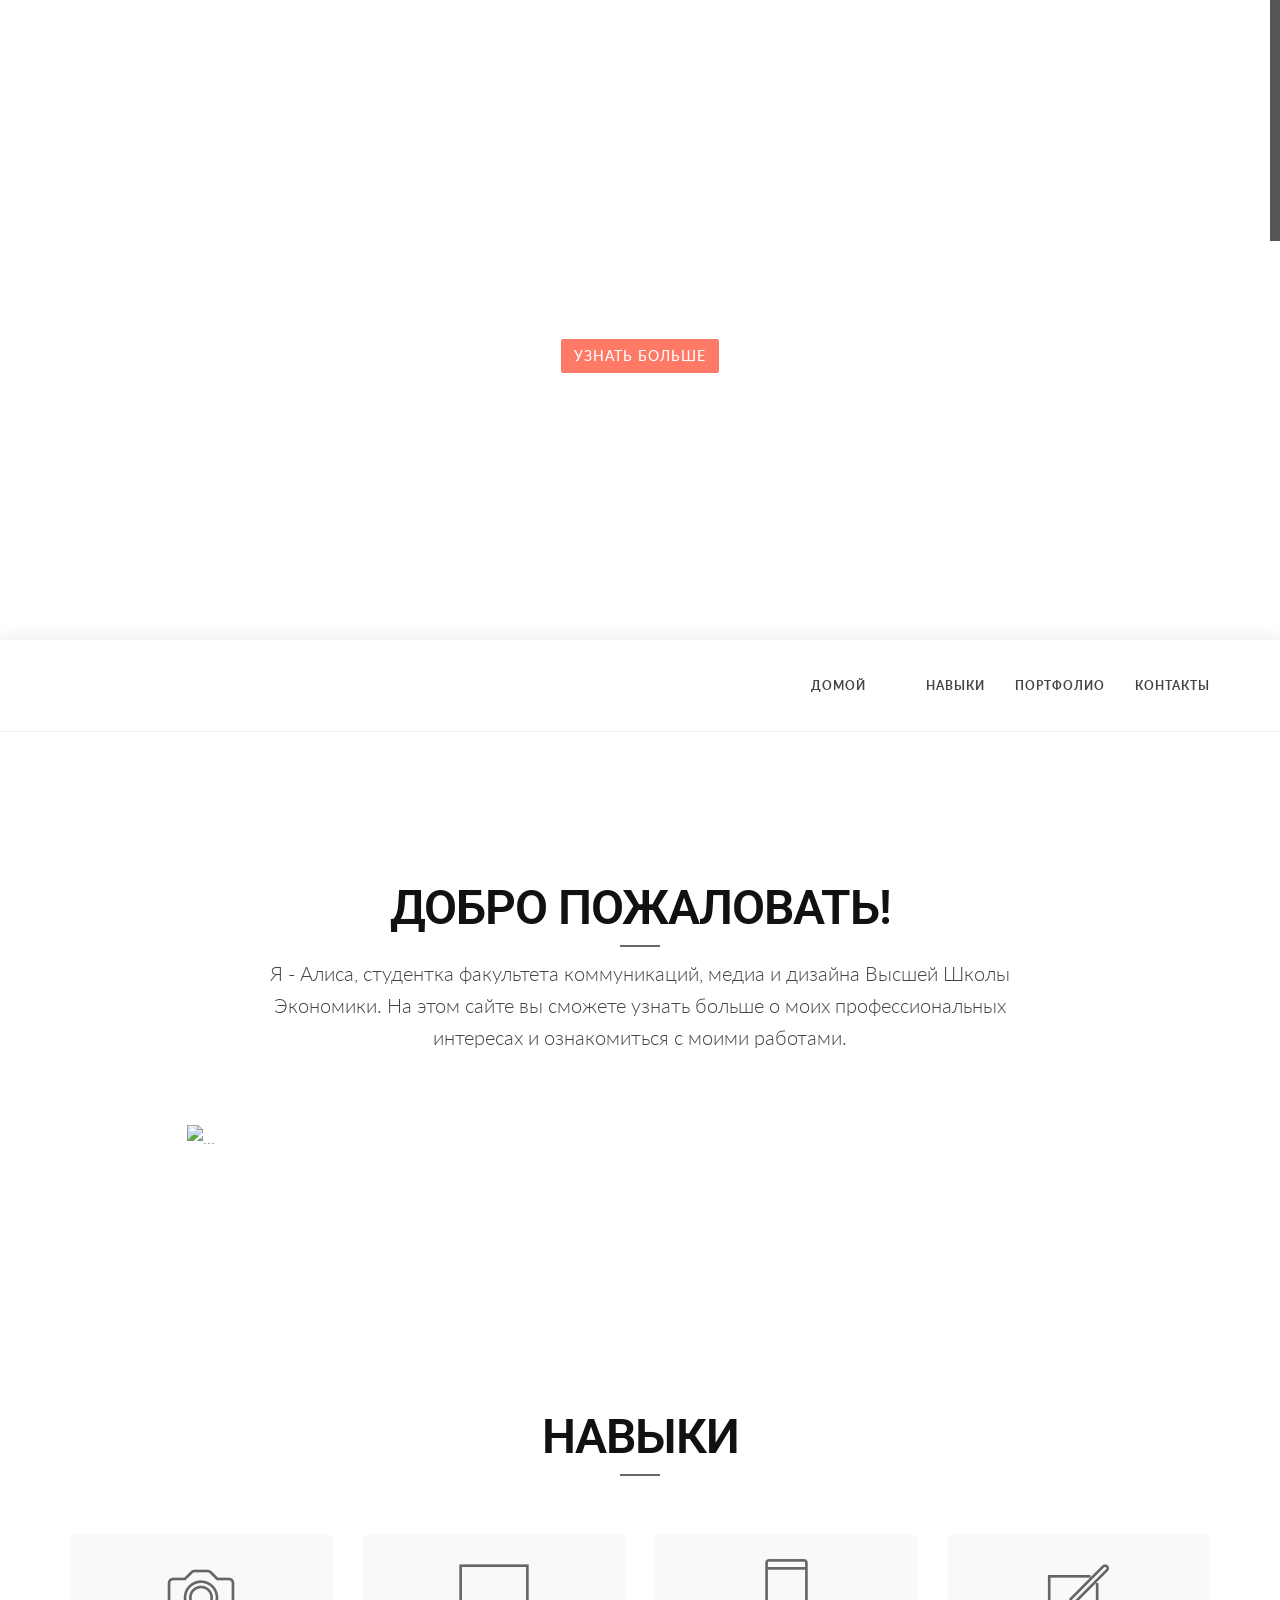
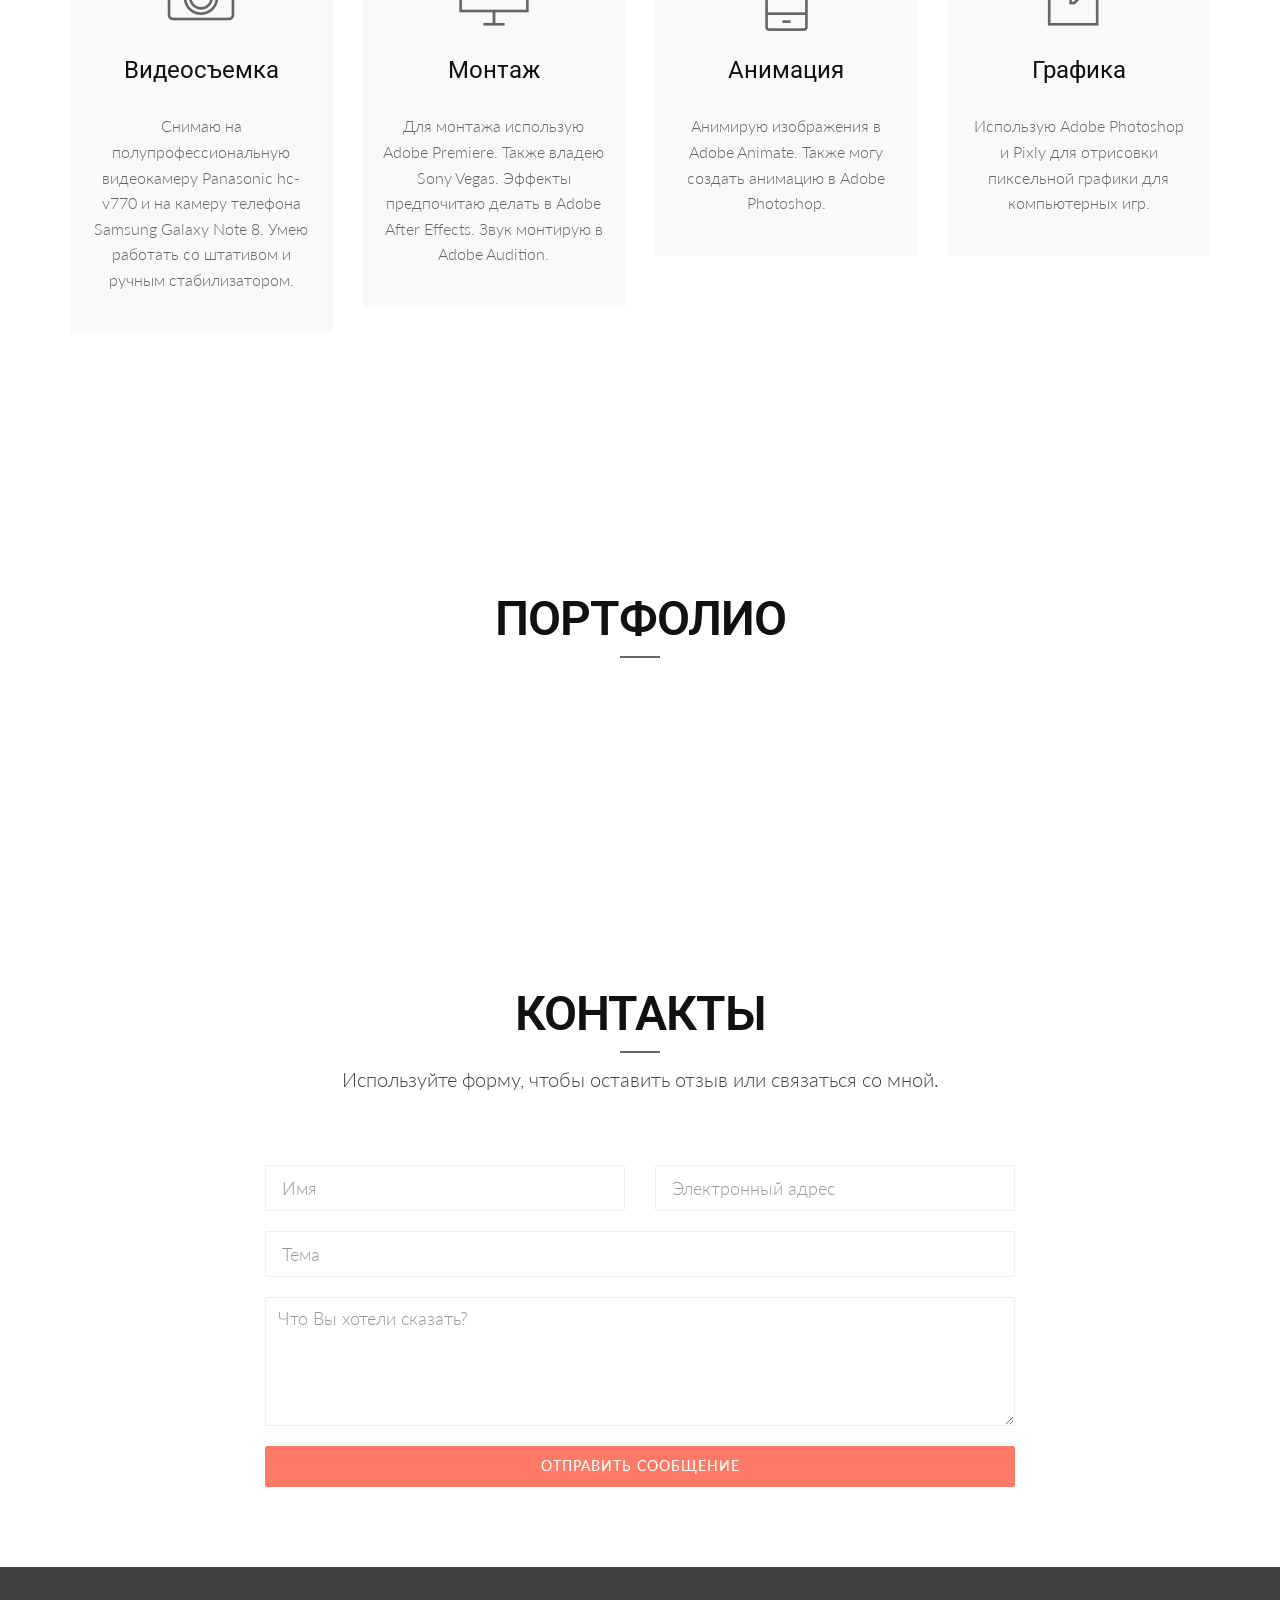
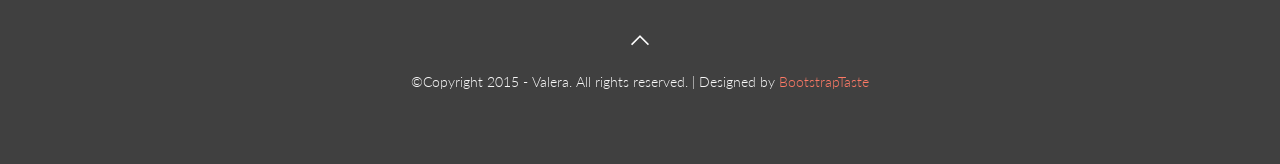
==== commit 8e5f0bac: "upd 7/4" ====
--- a/index.html
+++ b/index.html
@@ -284,32 +284,18 @@
 					<h2 class="h-bold">Портфолио</h2>
 					<div class="divider-header"></div>
 					<p></p>
-
-          <!-- 1. Link to jQuery (1.8 or later), -->
-          <script src="http://ajax.googleapis.com/ajax/libs/jquery/1.11.1/jquery.min.js"></script> <!-- 33 KB -->
-
-          <!-- fotorama.css & fotorama.js. -->
-          <link  href="http://cdnjs.cloudflare.com/ajax/libs/fotorama/4.6.4/fotorama.css" rel="stylesheet"> <!-- 3 KB -->
-          <script src="http://cdnjs.cloudflare.com/ajax/libs/fotorama/4.6.4/fotorama.js"></script> <!-- 16 KB -->
-
-          <!-- 2. Add images to <div class="fotorama"></div>. -->
-          <div class="fotorama">
-            <a href="https://youtu.be/UxPpxDxh7RY">
-              <a href="https://youtu.be/HlWvCeTSdu4">
-          </div>
-
-					</div>
-					</div>
-				</div>
-			</div>
-
-		</div>
-
-		<!--<div class="container">
+					</div>
+					</div>
+				</div>
+			</div>
+
+		</div>
+
+		<div class="container">
 			<div class="row">
                 <div class="col-sm-12 col-md-12 col-lg-12" >
 					<div class="wow bounceInUp" data-wow-delay="0.4s">
-                    <div id="owl-works" class="owl-carousel">
+                    <!--<div id="owl-works" class="owl-carousel">
                         <div class="item"><a href="img/works/1.jpg" title="This is an image title" data-lightbox-gallery="gallery1" data-lightbox-hidpi="img/works/1@2x.jpg"><img src="img/works/1.jpg" class="img-responsive" alt="img"></a></div>
                         <div class="item"><a href="img/works/2.jpg" title="This is an image title" data-lightbox-gallery="gallery1" data-lightbox-hidpi="img/works/2@2x.jpg"><img src="img/works/2.jpg" class="img-responsive " alt="img"></a></div>
                         <div class="item"><a href="img/works/3.jpg" title="This is an image title" data-lightbox-gallery="gallery1" data-lightbox-hidpi="img/works/3@2x.jpg"><img src="img/works/3.jpg" class="img-responsive " alt="img"></a></div>
@@ -318,11 +304,23 @@
                         <div class="item"><a href="img/works/6.jpg" title="This is an image title" data-lightbox-gallery="gallery1" data-lightbox-hidpi="img/works/6@2x.jpg"><img src="img/works/6.jpg" class="img-responsive " alt="img"></a></div>
                         <div class="item"><a href="img/works/7.jpg" title="This is an image title" data-lightbox-gallery="gallery1" data-lightbox-hidpi="img/works/7@2x.jpg"><img src="img/works/7.jpg" class="img-responsive " alt="img"></a></div>
                         <div class="item"><a href="img/works/8.jpg" title="This is an image title" data-lightbox-gallery="gallery1" data-lightbox-hidpi="img/works/8@2x.jpg"><img src="img/works/8.jpg" class="img-responsive " alt="img"></a></div>
+                    </div>-->
+                    <!-- 1. Link to jQuery (1.8 or later), -->
+                    <script src="http://ajax.googleapis.com/ajax/libs/jquery/1.11.1/jquery.min.js"></script> <!-- 33 KB -->
+
+                    <!-- fotorama.css & fotorama.js. -->
+                    <link  href="http://cdnjs.cloudflare.com/ajax/libs/fotorama/4.6.4/fotorama.css" rel="stylesheet"> <!-- 3 KB -->
+                    <script src="http://cdnjs.cloudflare.com/ajax/libs/fotorama/4.6.4/fotorama.js"></script> <!-- 16 KB -->
+
+                    <!-- 2. Add images to <div class="fotorama"></div>. -->
+                    <div class="fotorama">
+                      <a href="https://youtu.be/UxPpxDxh7RY"></a>
+                      <a href="https://youtu.be/HlWvCeTSdu4"></a>
                     </div>
 					</div>
                 </div>
             </div>
-		</div>-->
+		</div>
 
 	</section>
 	<!-- /Section: works -->
@@ -407,7 +405,6 @@
     <!-- Core JavaScript Files -->
     <script src="js/jquery.min.js"></script>
     <script src="js/bootstrap.min.js"></script>
-	<script src="http://maps.google.com/maps/api/js?sensor=false"></script>
 	<script src="js/jquery.sticky.js"></script>
 	<script src="js/slippry.min.js"></script>
 	<script src="js/jquery.flexslider-min.js"></script>
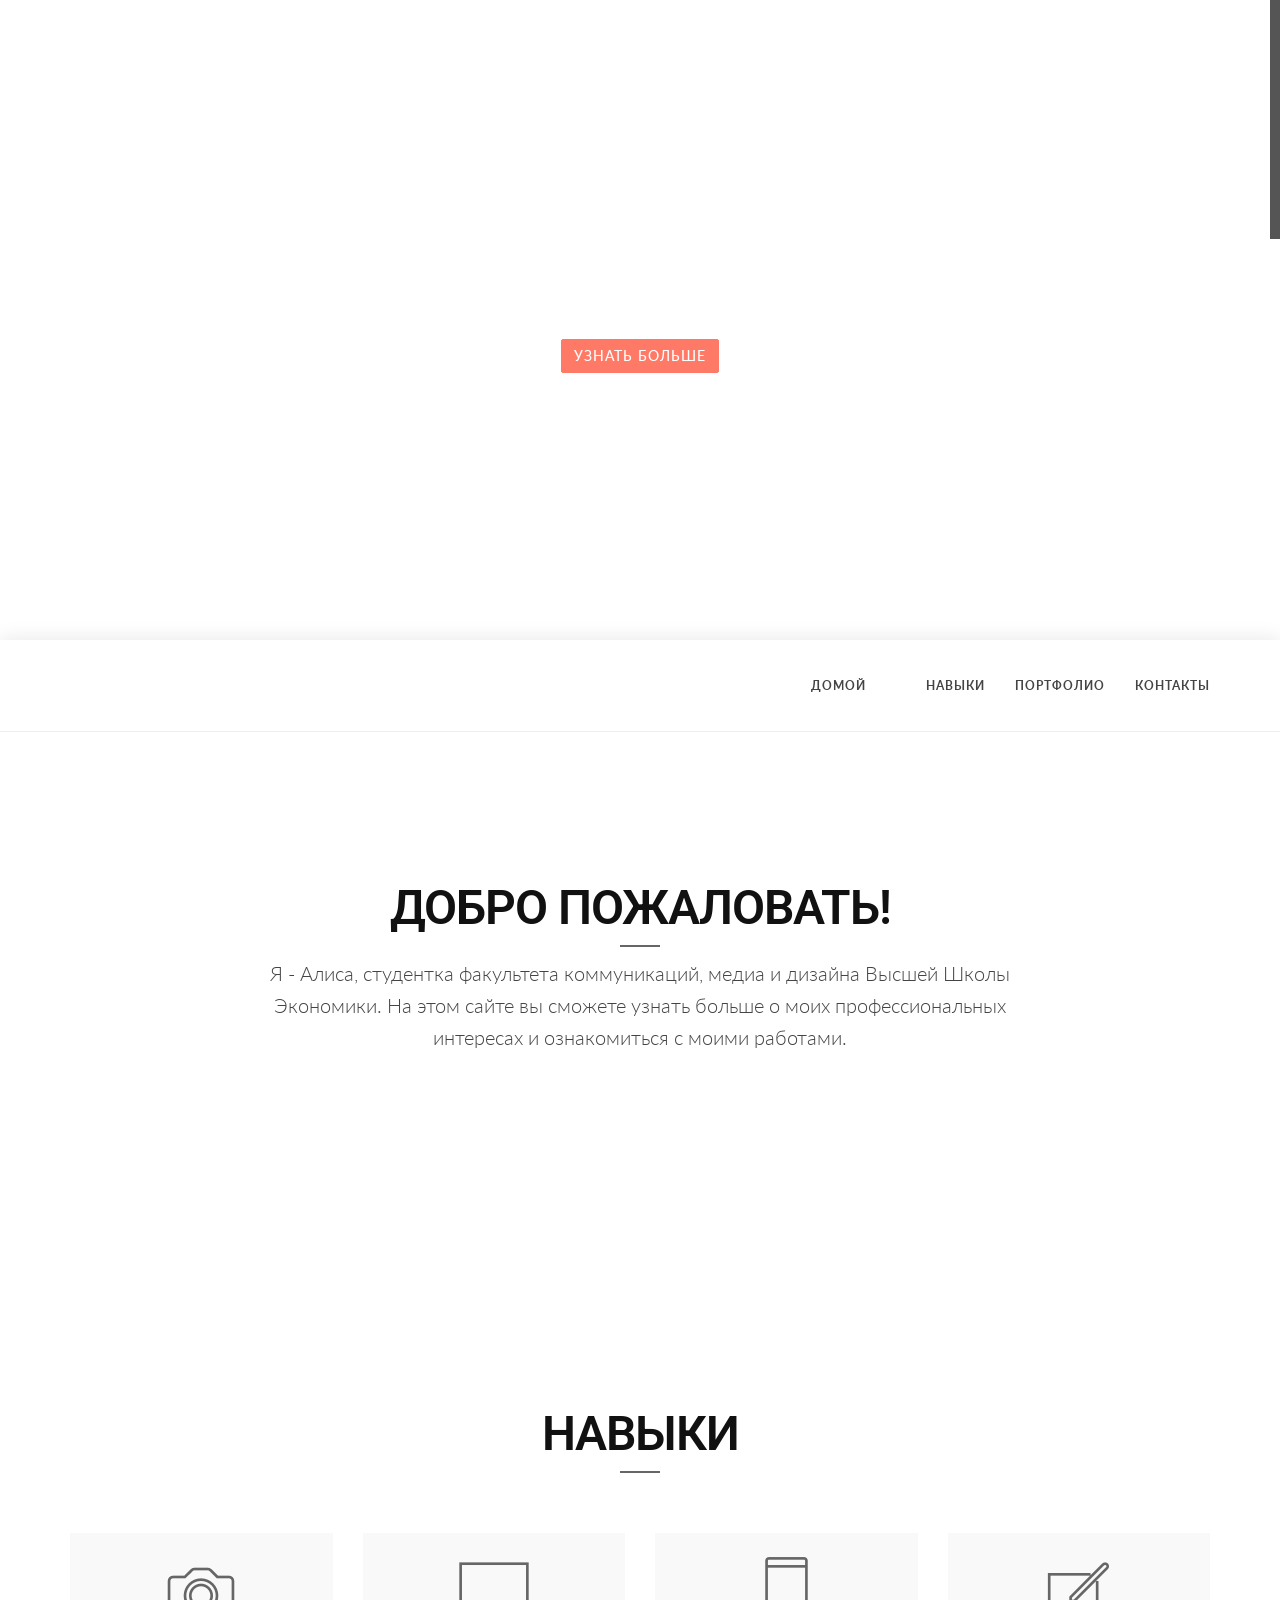
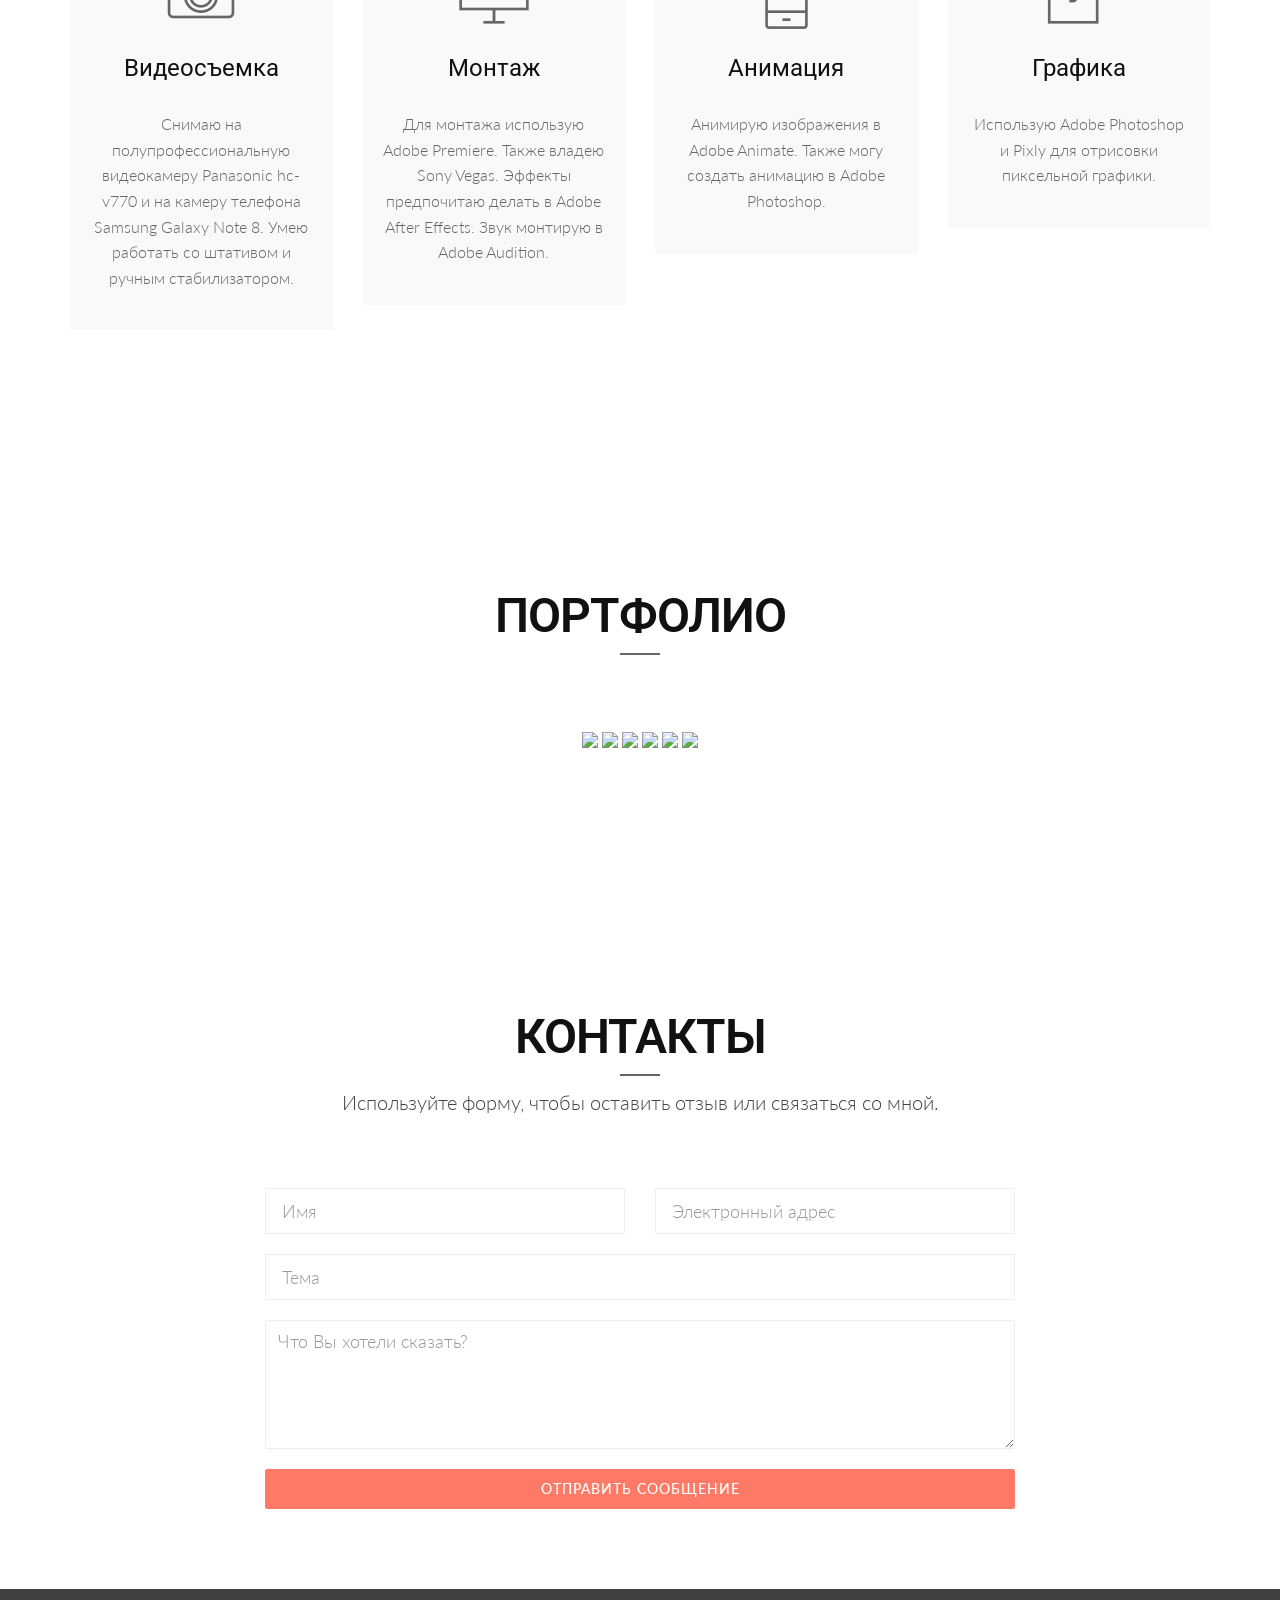
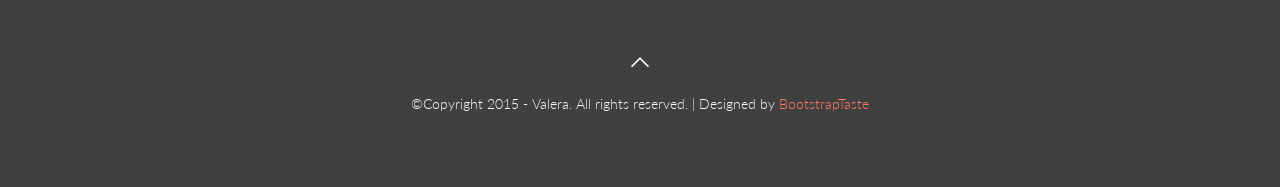
==== commit 141125e2: "upd8 Почти все" ====
--- a/index.html
+++ b/index.html
@@ -20,6 +20,8 @@
 	<link href="css/animate.css" rel="stylesheet" />
     <link href="css/style.css" rel="stylesheet">
 	<link href="color/default.css" rel="stylesheet">
+
+  <link  href="http://cdnjs.cloudflare.com/ajax/libs/fotorama/4.6.4/fotorama.css" rel="stylesheet"> <!-- Frame -->
 
 </head>
 
@@ -127,6 +129,7 @@
     </div>
     <!-- /Navigation -->
 
+
 	<!-- Section: about -->
     <section id="about" class="home-section color-dark bg-white">
 		<div class="container marginbot-50">
@@ -147,24 +150,23 @@
 		<div class="text-center">
 		<div class="container">
 
-
         <div class="row">
-			<div class="col-xs-6 col-sm-3 col-md-3">
-				<div class="team-wrapper-big wow bounceInUp" data-wow-delay="0.8s">
-                        <div class="team-wrapper-overlay">
-                          <h5>Алиса Коркина</h5>
-                          <p>Я - в социальных сетях.</p> <!--Пофиксить соцсети - инст, вк? -->
-                          <div class="social-icons">
-								<ul class="team-social">
-									<li class="social-facebook"><a href="https://www.facebook.com/alyskor"><i class="fa fa-facebook"></i></a></li>
-									<!-- <li class="social-twitter"><a href="#"><i class="fa fa-twitter"></i></a></li>
-									<li class="social-google"><a href="#"><i class="fa fa-google-plus"></i></a></li> -->
-								</ul>
-                          </div>
-                        </div> <!-- Фотка не по центру -->
-                        <img src="https://pp.userapi.com/c845016/v845016375/f9caa/xH5eEhSjaFo.jpg" alt="..." />
-                </div>
+    			<div class="col-xs-12 col-sm-12 col-md-12">
+    				<div class="team-wrapper-big wow bounceInUp" data-wow-delay="0.2s">
+              <div class="team-wrapper-overlay">
+                  <h5>Алиса Коркина</h5>
+                  <p>Я - в социальных сетях.</p> <!--Пофиксить соцсети - инст, вк? -->
+                  <div class="social-icons">
+    								<ul class="team-social">
+    									<li class="social-facebook"><a href="https://www.facebook.com/alyskor"><i class="fa fa-facebook"></i></a></li>
+    									<!--<li class="social-twitter"><a href="#"><i class="fa fa-twitter"></i></a></li>
+    									<li class="social-google"><a href="#"><i class="fa fa-google-plus"></i></a></li>-->
+    								</ul>
+                  </div>
+              </div> <!-- Фотка не по центру -->
+              <img src="https://pp.userapi.com/c845016/v845016375/f9caa/xH5eEhSjaFo.jpg" alt="" />
             </div>
+          </div>
         </div>
 		</div>
 		</div>
@@ -259,7 +261,7 @@
 					<div class="service-desc">
 						<h5>Графика</h5>
 						<p>
-						Использую Adobe Photoshop и Pixly для отрисовки пиксельной графики для компьютерных игр.
+						Использую Adobe Photoshop и Pixly для отрисовки пиксельной графики.
 						</p>
 					</div>
                 </div>
@@ -292,32 +294,31 @@
 		</div>
 
 		<div class="container">
-			<div class="row">
-                <div class="col-sm-12 col-md-12 col-lg-12" >
+<div class="main">
 					<div class="wow bounceInUp" data-wow-delay="0.4s">
-                    <!--<div id="owl-works" class="owl-carousel">
-                        <div class="item"><a href="img/works/1.jpg" title="This is an image title" data-lightbox-gallery="gallery1" data-lightbox-hidpi="img/works/1@2x.jpg"><img src="img/works/1.jpg" class="img-responsive" alt="img"></a></div>
-                        <div class="item"><a href="img/works/2.jpg" title="This is an image title" data-lightbox-gallery="gallery1" data-lightbox-hidpi="img/works/2@2x.jpg"><img src="img/works/2.jpg" class="img-responsive " alt="img"></a></div>
-                        <div class="item"><a href="img/works/3.jpg" title="This is an image title" data-lightbox-gallery="gallery1" data-lightbox-hidpi="img/works/3@2x.jpg"><img src="img/works/3.jpg" class="img-responsive " alt="img"></a></div>
-                        <div class="item"><a href="img/works/4.jpg" title="This is an image title" data-lightbox-gallery="gallery1" data-lightbox-hidpi="img/works/4@2x.jpg"><img src="img/works/4.jpg" class="img-responsive " alt="img"></a></div>
-                        <div class="item"><a href="img/works/5.jpg" title="This is an image title" data-lightbox-gallery="gallery1" data-lightbox-hidpi="img/works/5@2x.jpg"><img src="img/works/5.jpg" class="img-responsive " alt="img"></a></div>
-                        <div class="item"><a href="img/works/6.jpg" title="This is an image title" data-lightbox-gallery="gallery1" data-lightbox-hidpi="img/works/6@2x.jpg"><img src="img/works/6.jpg" class="img-responsive " alt="img"></a></div>
-                        <div class="item"><a href="img/works/7.jpg" title="This is an image title" data-lightbox-gallery="gallery1" data-lightbox-hidpi="img/works/7@2x.jpg"><img src="img/works/7.jpg" class="img-responsive " alt="img"></a></div>
-                        <div class="item"><a href="img/works/8.jpg" title="This is an image title" data-lightbox-gallery="gallery1" data-lightbox-hidpi="img/works/8@2x.jpg"><img src="img/works/8.jpg" class="img-responsive " alt="img"></a></div>
-                    </div>-->
-                    <!-- 1. Link to jQuery (1.8 or later), -->
-                    <script src="http://ajax.googleapis.com/ajax/libs/jquery/1.11.1/jquery.min.js"></script> <!-- 33 KB -->
-
-                    <!-- fotorama.css & fotorama.js. -->
-                    <link  href="http://cdnjs.cloudflare.com/ajax/libs/fotorama/4.6.4/fotorama.css" rel="stylesheet"> <!-- 3 KB -->
-                    <script src="http://cdnjs.cloudflare.com/ajax/libs/fotorama/4.6.4/fotorama.js"></script> <!-- 16 KB -->
-
-                    <!-- 2. Add images to <div class="fotorama"></div>. -->
-                    <div class="fotorama">
+            <div class="content">
+               <div class="fotorama">
+                 <img src="https://pp.userapi.com/c850032/v850032487/869c6/oOY7Ltjw0VQ.jpg"></img><!--Видео-->
                       <a href="https://youtu.be/UxPpxDxh7RY"></a>
                       <a href="https://youtu.be/HlWvCeTSdu4"></a>
+                      <a href="https://youtu.be/XayOH00RuJ0"></a>
+                      <!--Анимация-->
+                      <img src="https://pp.userapi.com/c845321/v845321487/101142/buIW8UOvpcA.jpg"></img>
+                      <a href="https://vk.com/doc174437152_476392157?hash=58a63fef74f09eeef6&dl=01b80601799ba88416&wnd=1&module=public&mp4=1"></a>
+                      <a href="https://youtu.be/JjD6QFGNMKk"></a>
+                      <!--Графика-->
+                      <img src="https://pp.userapi.com/c845420/v845420487/1054d4/tJfbfIQX7_c.jpg"></img>
+                      <img src="https://pp.userapi.com/c850528/v850528435/14814/Y7U5PtSTWZE.jpg"></img>
+                      <img src="https://pp.userapi.com/c849424/v849424487/8ad35/z6PPGcDNmuU.jpg"></img>
+                      <img src="https://pp.userapi.com/c850032/v850032375/866f1/um3sPIyO9Yo.jpg"></img>
                     </div>
-					</div>
+                    <div class="comment">
+                      <p>В галерее представлены как полностью мои проекты, так и те, в которых я принимала участие.</p>
+                      <p>Для получения более подробной информации о проектах и моей роли в них обращайтесь ко мне в социальных сетях или используйте форму внизу страницы.</p>
+
+                    </div>
+                  </div>
+				        	</div>
                 </div>
             </div>
 		</div>
@@ -420,6 +421,13 @@
 	<script src="js/nivo-lightbox.min.js"></script>
 	<script src="js/jquery.nicescroll.min.js"></script>
     <script src="js/custom.js"></script>
+
+    <!-- 1. Link to jQuery (1.8 or later), -->
+    <!--<script src="http://ajax.googleapis.com/ajax/libs/jquery/1.11.1/jquery.min.js"></script> --> <!-- Fotorama -->
+
+    <!-- fotorama.css & fotorama.js. -->
+
+    <script src="http://cdnjs.cloudflare.com/ajax/libs/fotorama/4.6.4/fotorama.js"></script> <!-- 16 KB -->
 </body>
 
 </html>
--- a/css/style.css
+++ b/css/style.css
@@ -22,6 +22,7 @@
     background-color: #fff;
 	font-size: 16px;
     line-height: 1.6em;
+    position: relative;
 }
 
 html {
@@ -776,7 +777,23 @@
 	font-size: 24px;
 }
 
-
+/* ===========================
+--- Gallery
+============================ */
+
+.main
+{
+  position: relative;
+}
+.comment{
+  position: absolute;
+   right: 0;
+   padding-left: 30%;
+   top: 0;
+   padding-top: 15%;
+   width: 60%;
+   text-align: center;
+}
 /* ===========================
 --- Works
 ============================ */
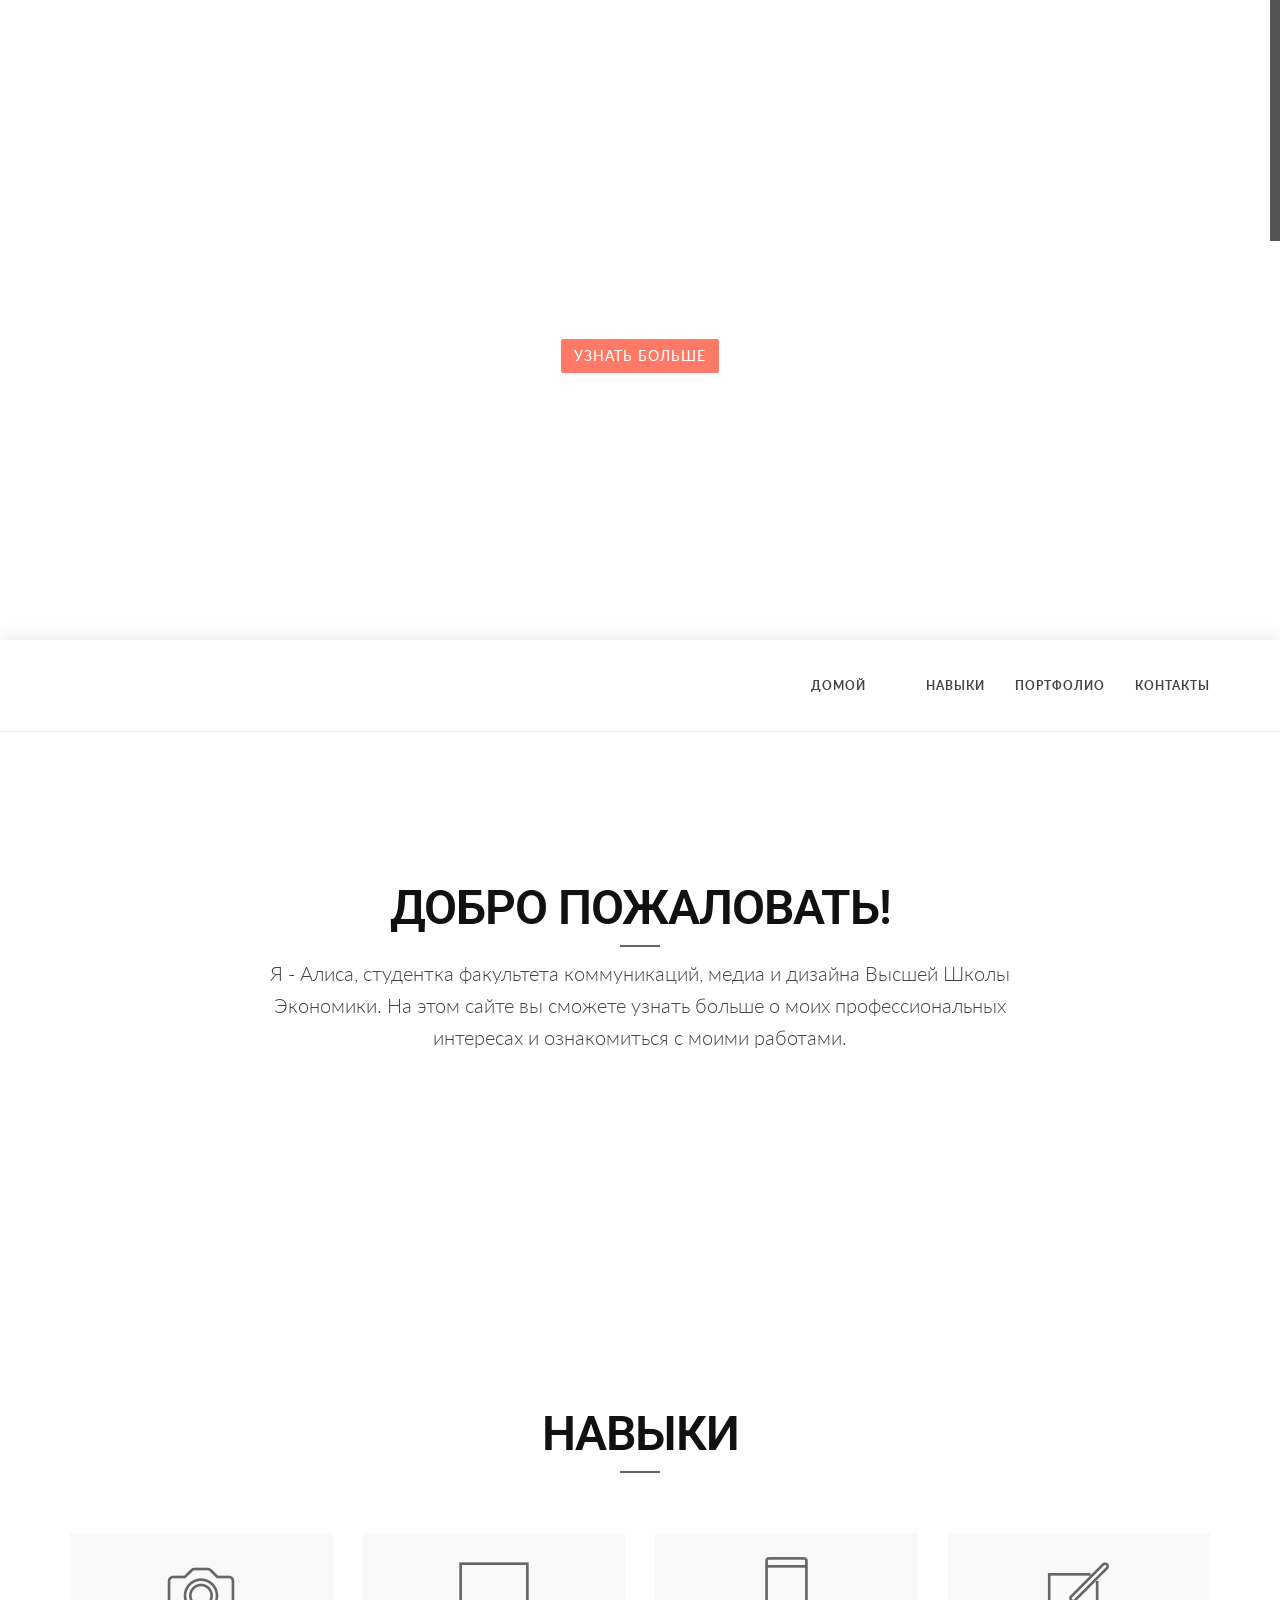
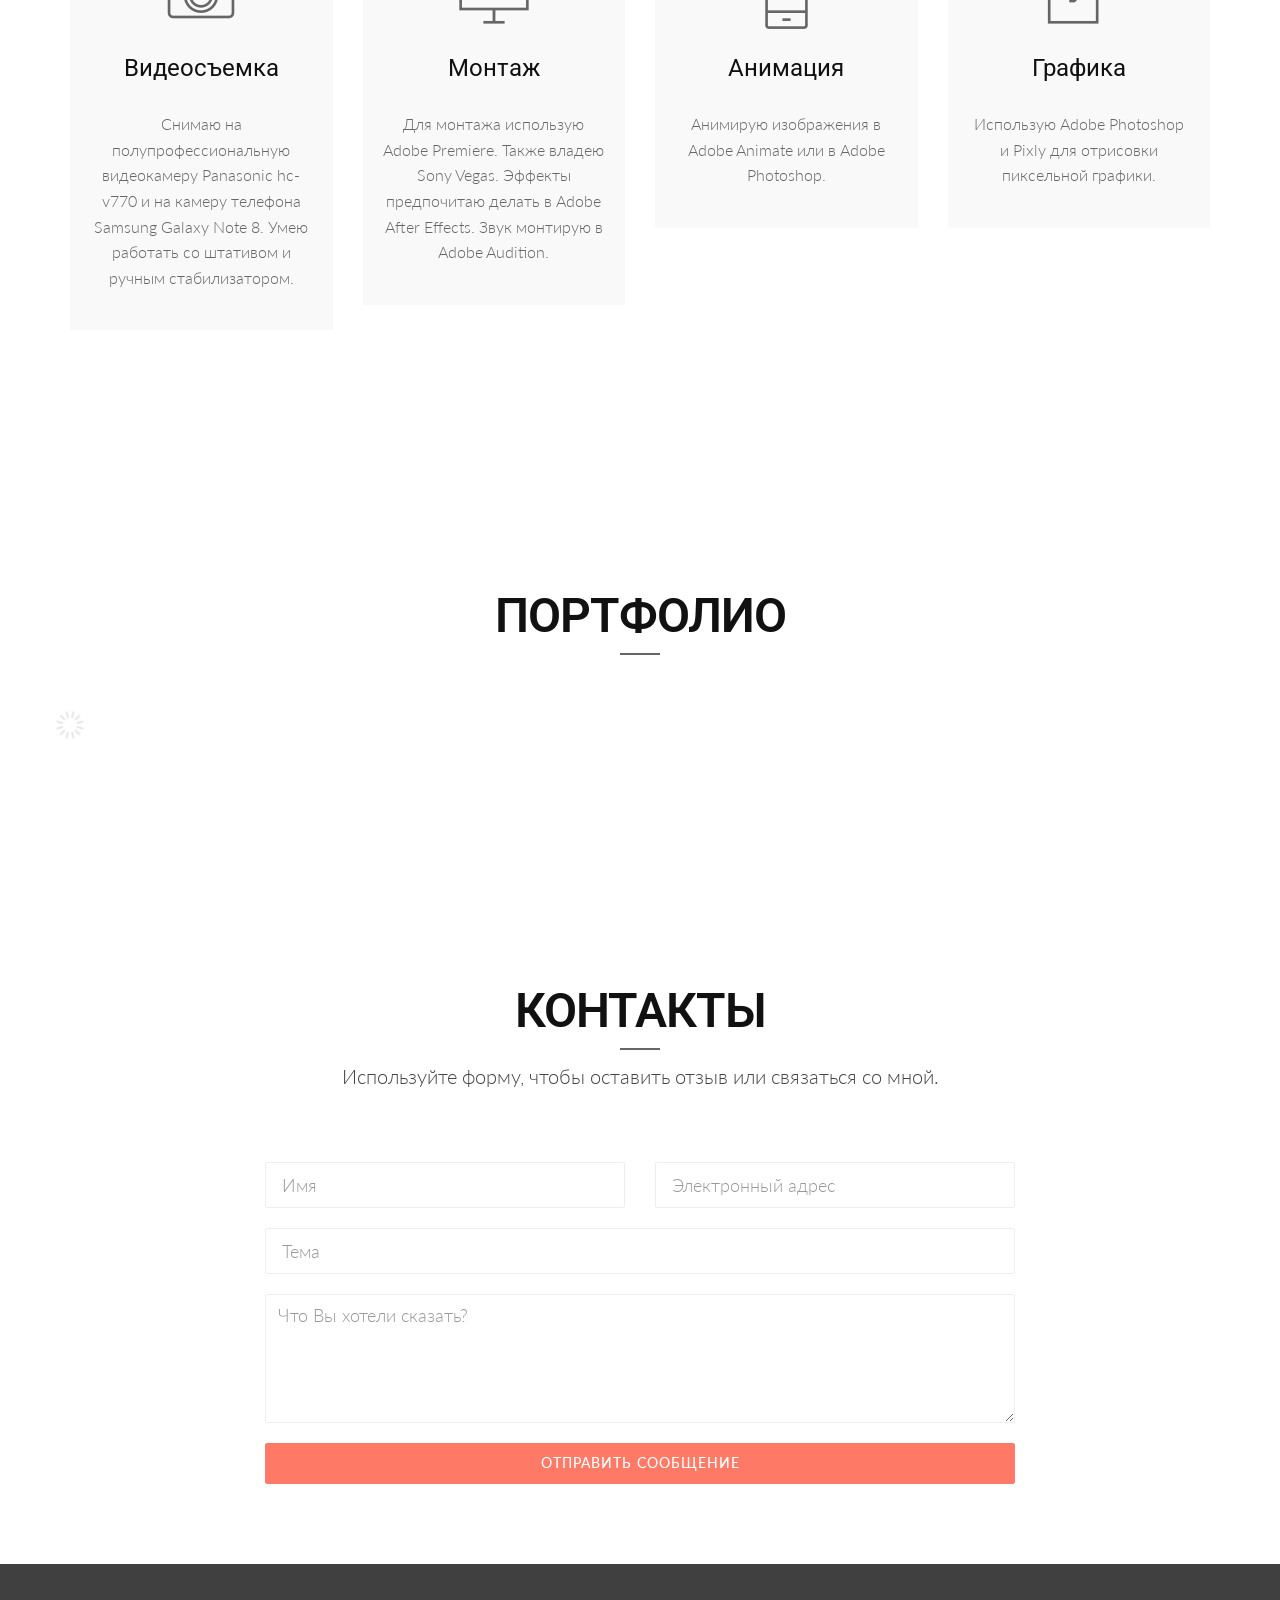
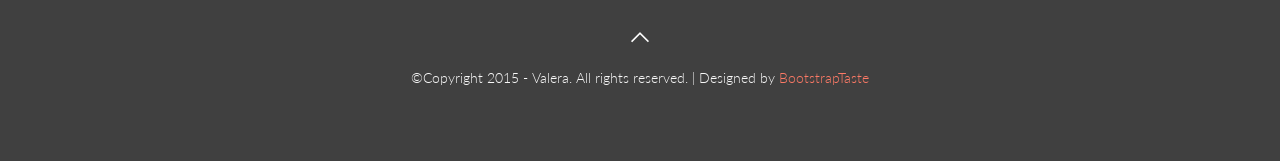
==== commit c1ea8268: "Upd9 Избавляюсь от небезопасных скриптов" ====
--- a/index.html
+++ b/index.html
@@ -155,7 +155,7 @@
     				<div class="team-wrapper-big wow bounceInUp" data-wow-delay="0.2s">
               <div class="team-wrapper-overlay">
                   <h5>Алиса Коркина</h5>
-                  <p>Я - в социальных сетях.</p> <!--Пофиксить соцсети - инст, вк? -->
+                  <p>Я - в социальных сетях.</p> <!-Инст, вк? -->
                   <div class="social-icons">
     								<ul class="team-social">
     									<li class="social-facebook"><a href="https://www.facebook.com/alyskor"><i class="fa fa-facebook"></i></a></li>
@@ -173,19 +173,6 @@
 	</section>
 	<!-- /Section: about -->
 
-	<!-- Section: parallax 1 -->
-	<!--<section id="parallax1" class="home-section parallax text-light" data-stellar-background-ratio="0.5">
-           <div class="container">
-				<div class="row">
-					<div class="col-md-12">
-						<div class="text-center">
-						<h2 class="big-heading highlight-dark wow bounceInDown" data-wow-delay="0.2s">Талант развивается из чувства любви к делу, возможно даже, что талант — в сущности его — и есть любовь к делу, к процессу работы.</h2>
-						</div>
-					</div>
-				</div>
-            </div>
-	</section>-->
-
 	<!-- Section: services -->
     <section id="service" class="home-section color-dark bg-white">
 		<div class="container marginbot-50">
@@ -246,7 +233,7 @@
       					<div class="service-desc">
       						<h5>Анимация</h5>
       						<p>
-      						Анимирую изображения в Adobe Animate. Также могу создать анимацию в Adobe Photoshop.
+      						Анимирую изображения в Adobe Animate или в Adobe Photoshop.
       						</p>
       					</div>
                       </div>
@@ -313,7 +300,7 @@
                       <img src="https://pp.userapi.com/c850032/v850032375/866f1/um3sPIyO9Yo.jpg"></img>
                     </div>
                     <div class="comment">
-                      <p>В галерее представлены как полностью мои проекты, так и те, в которых я принимала участие.</p>
+                      <p>В этой галерее представлены как полностью мои проекты, так и те, в которых я принимала участие.</p>
                       <p>Для получения более подробной информации о проектах и моей роли в них обращайтесь ко мне в социальных сетях или используйте форму внизу страницы.</p>
 
                     </div>
@@ -427,7 +414,7 @@
 
     <!-- fotorama.css & fotorama.js. -->
 
-    <script src="http://cdnjs.cloudflare.com/ajax/libs/fotorama/4.6.4/fotorama.js"></script> <!-- 16 KB -->
+    <script src="js/gallery.js"></script> <!-- 16 KB -->
 </body>
 
 </html>
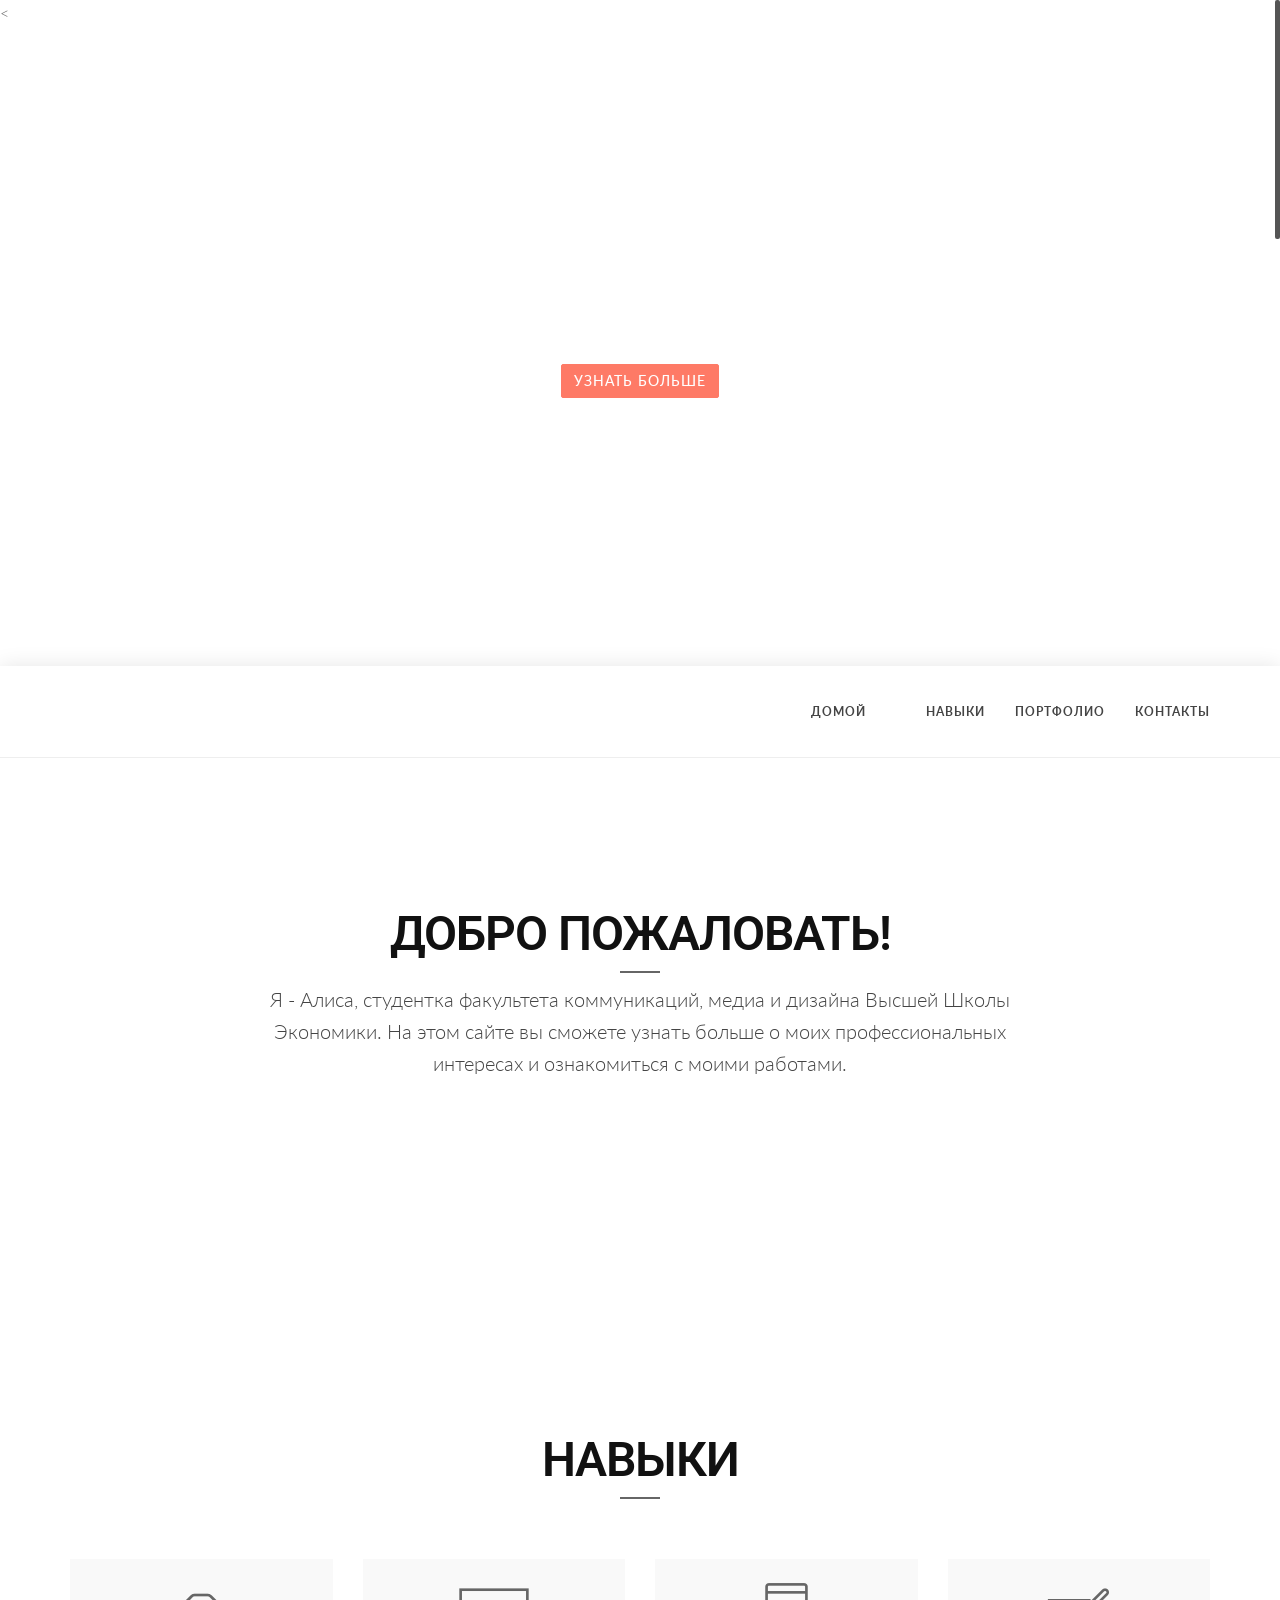
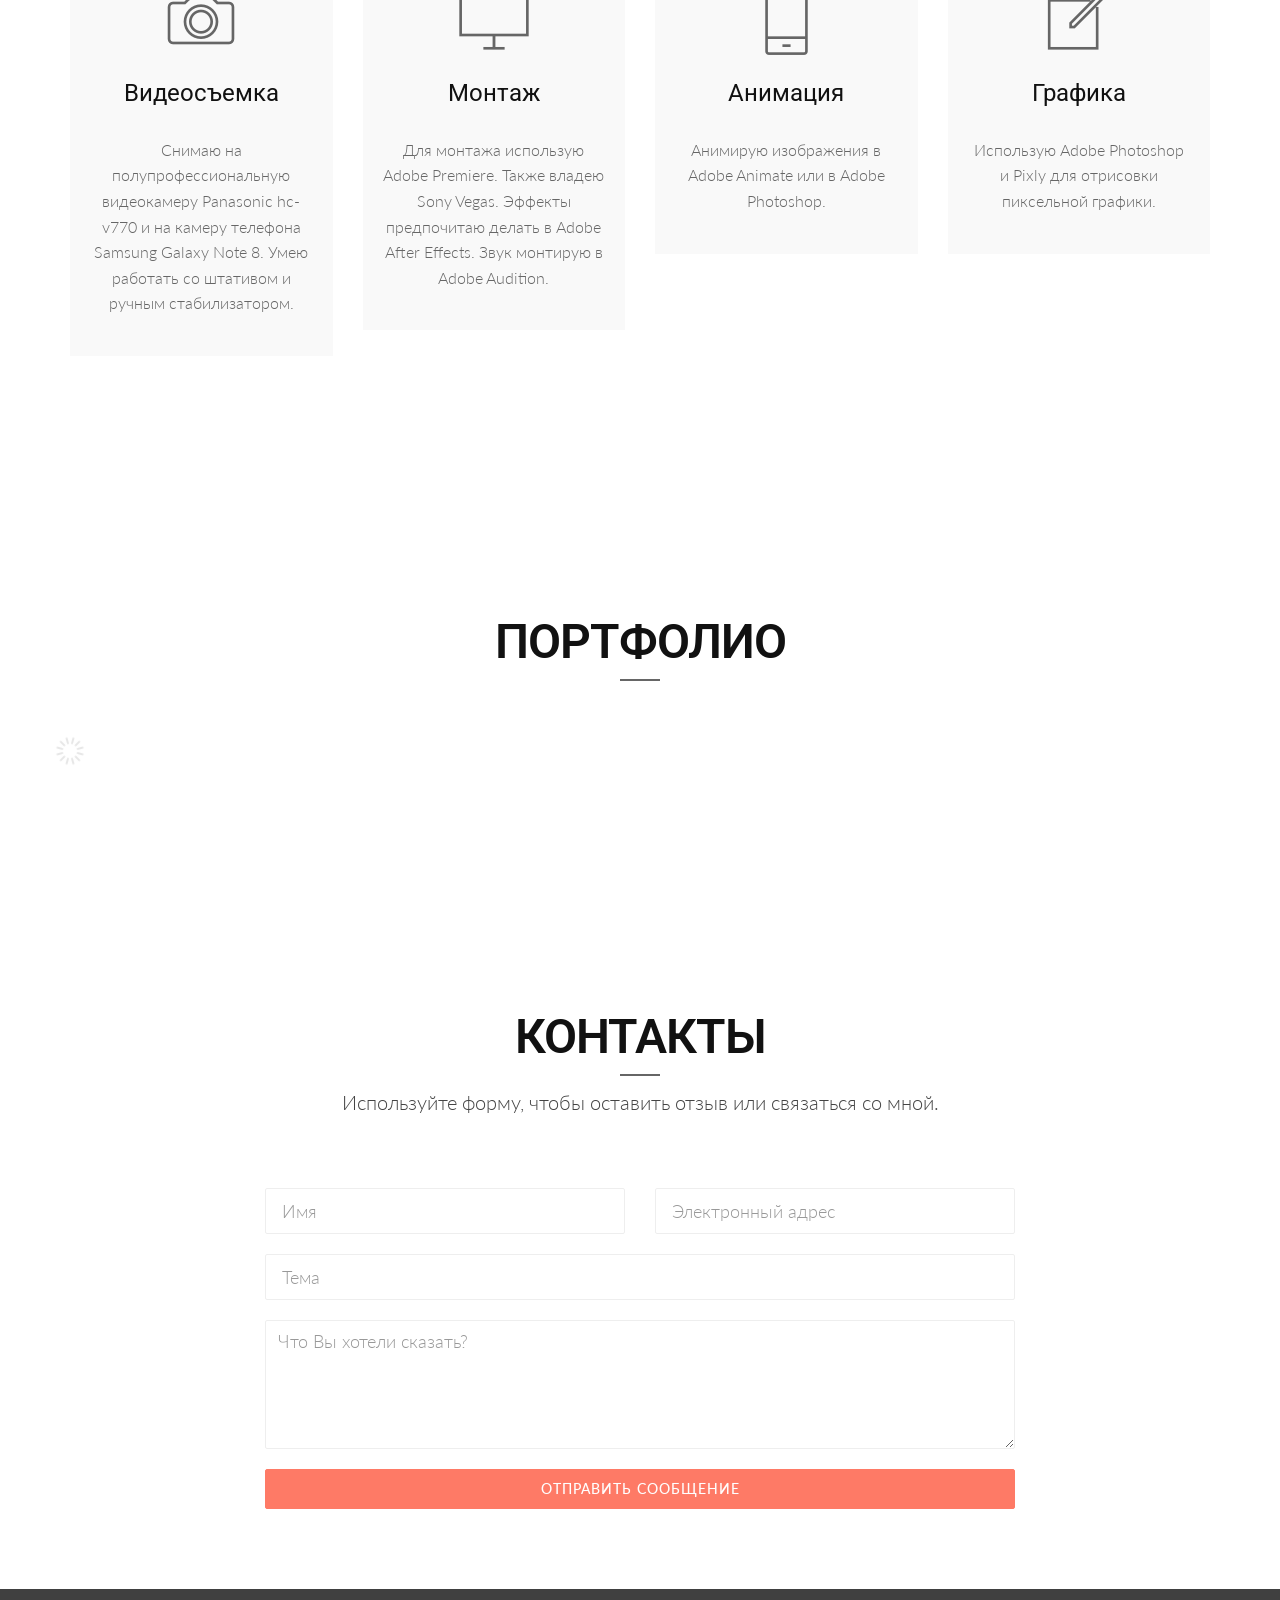
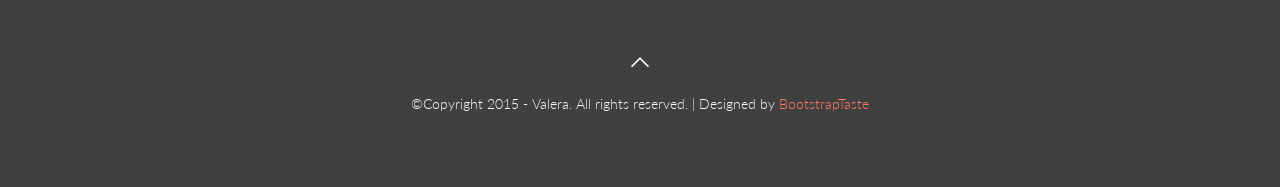
==== commit bdb38859: "upd hz kakoe" ====
--- a/index.html
+++ b/index.html
@@ -22,6 +22,15 @@
 	<link href="color/default.css" rel="stylesheet">
 
   <link  href="http://cdnjs.cloudflare.com/ajax/libs/fotorama/4.6.4/fotorama.css" rel="stylesheet"> <!-- Frame -->
+
+
+<<!-- код для сбора писем-->
+<script type="text/javascript" src="https://cdn.emailjs.com/sdk/2.2.4/email.min.js"></script>
+<script type="text/javascript">
+   (function(){
+      emailjs.init("user_lgrVAEhirv4aFvhmA5mLO");
+   })();
+</script>
 
 </head>
 
@@ -155,7 +164,7 @@
     				<div class="team-wrapper-big wow bounceInUp" data-wow-delay="0.2s">
               <div class="team-wrapper-overlay">
                   <h5>Алиса Коркина</h5>
-                  <p>Я - в социальных сетях.</p> <!-Инст, вк? -->
+                  <p>Я - в социальных сетях.</p> <!--Инст, вк? -->
                   <div class="social-icons">
     								<ul class="team-social">
     									<li class="social-facebook"><a href="https://www.facebook.com/alyskor"><i class="fa fa-facebook"></i></a></li>
@@ -340,19 +349,19 @@
 						<form id="contact-form" class="wow bounceInUp" data-wow-offset="10" data-wow-delay="0.2s">
 						<div class="row marginbot-20">
 							<div class="col-md-6 xs-marginbot-20">
-								<input type="text" class="form-control input-lg" id="name" placeholder="Имя" required="required" />
+								<input type="text" class="form-control input-lg" id="name" name="name" placeholder="Имя" required="required" />
 							</div>
 							<div class="col-md-6">
-								<input type="email" class="form-control input-lg" id="email" placeholder="Электронный адрес" required="required" />
+								<input type="email" class="form-control input-lg" id="email" name="email" placeholder="Электронный адрес" required="required" />
 							</div>
 						</div>
 						<div class="row">
 							<div class="col-md-12">
 								<div class="form-group">
-										<input type="text" class="form-control input-lg" id="subject" placeholder="Тема" required="required" />
+										<input type="text" class="form-control input-lg" id="subject" name= "subject" placeholder="Тема" required="required" />
 								</div>
 								<div class="form-group">
-									<textarea name="message" id="message" class="form-control" rows="4" cols="25" required="required"
+									<textarea name="message" id="message" name="message" class="form-control" rows="4" cols="25" required="required"
 										placeholder="Что Вы хотели сказать?"></textarea>
 								</div>
 								<button type="submit" class="btn btn-skin btn-lg btn-block" id="btnContactUs">
@@ -415,6 +424,29 @@
     <!-- fotorama.css & fotorama.js. -->
 
     <script src="js/gallery.js"></script> <!-- 16 KB -->
+
+
+<script>    var myform = $("form#myform");
+  myform.submit(function(event){
+  	event.preventDefault();
+
+    // Change to your service ID, or keep using the default service
+    var service_id = "default_service";
+    var template_id = "template_QYo1WAau";
+
+    myform.find("button").text("Sending...");
+    emailjs.sendForm(service_id,template_id,myform[0])
+    	.then(function(){
+      	alert("Sent!");
+         myform.find("button").text("Send");
+      }, function(err) {
+         alert("Send email failed!\r\n Response:\n " + JSON.stringify(err));
+         myform.find("button").text("Send");
+      });
+    return false;
+  });
+</script>
+    </script>
 </body>
 
 </html>
